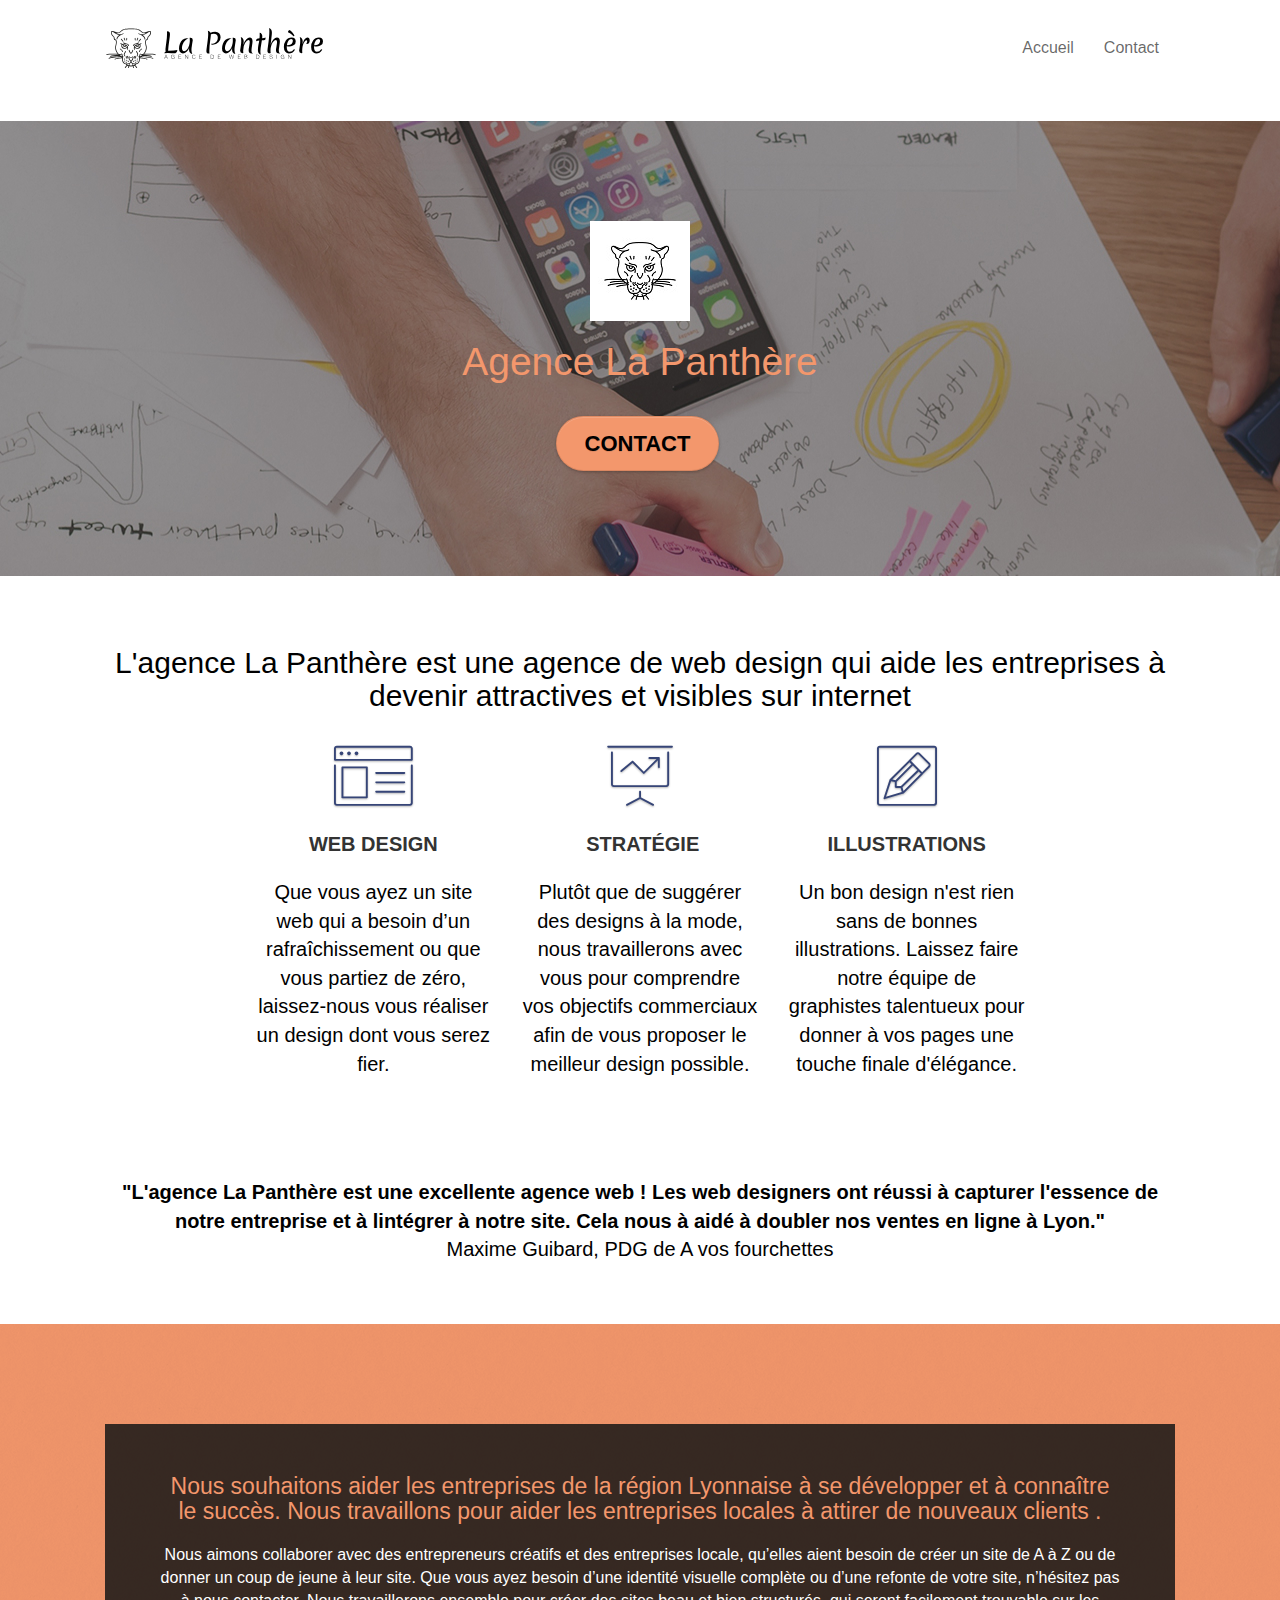
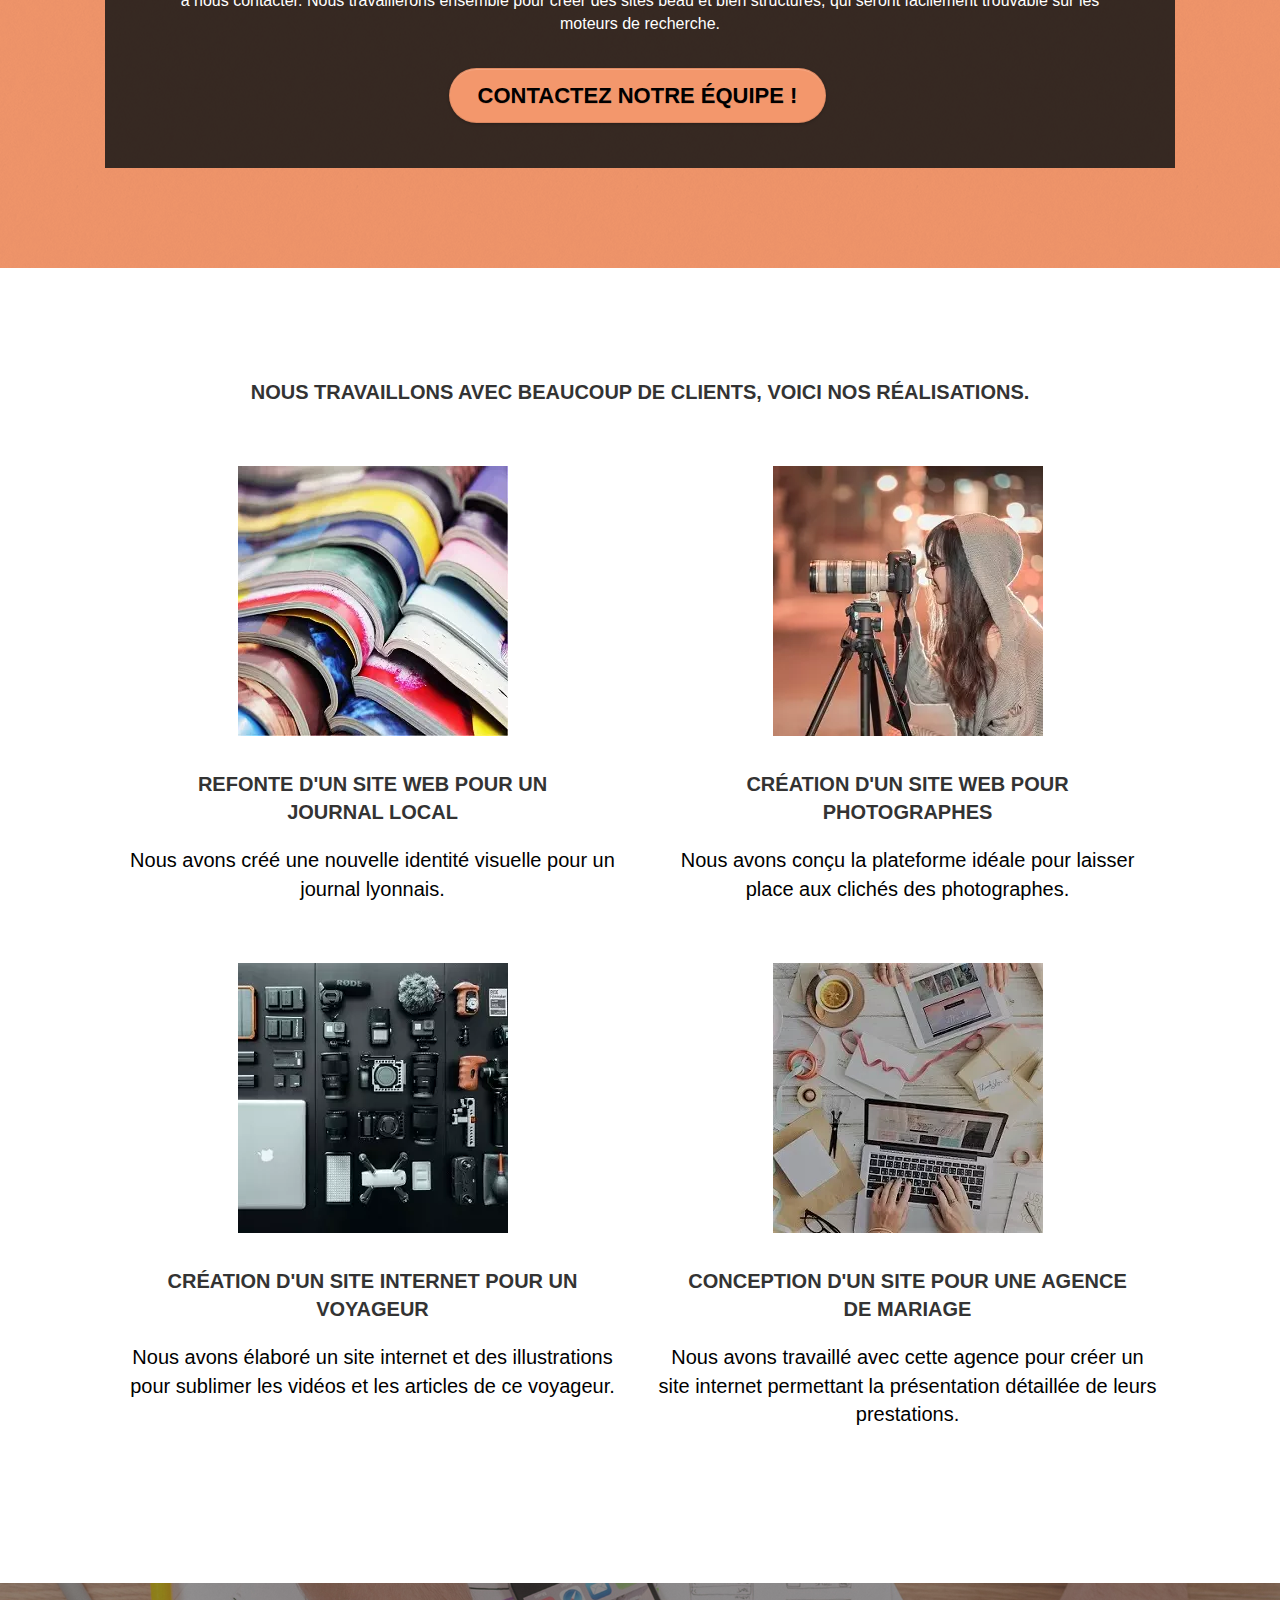
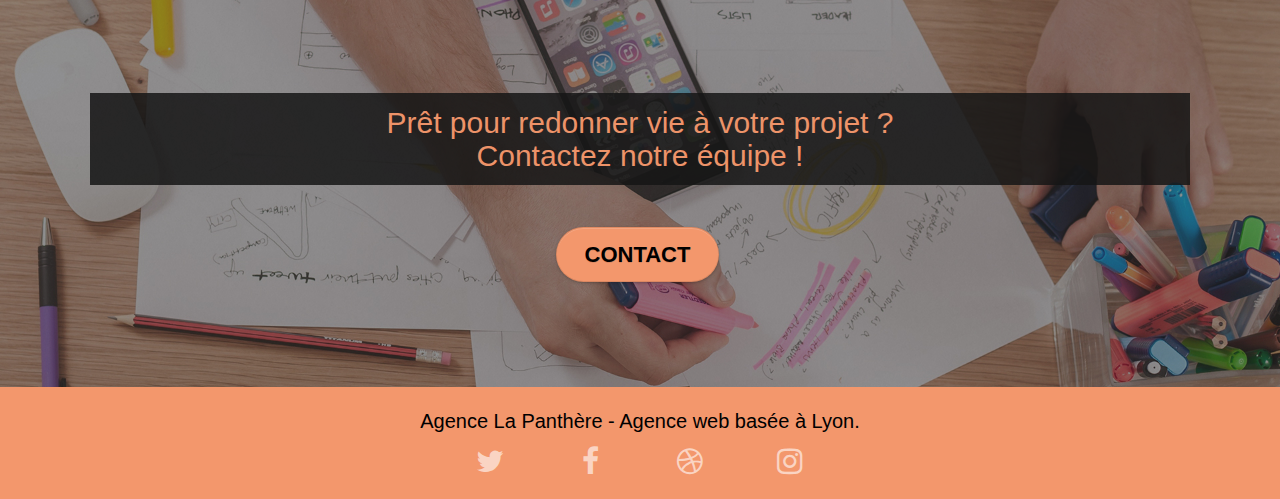
==== index.html @ d5e35188 "finalisation" ====
<!doctype html>
<html lang="fr">
<head>
    <meta charset="utf-8">
    <meta name="keywords" content="agence design Lyon, création identité visuelle">
    <meta name="viewport" content="width=device-width, initial-scale=1.0, viewport-fit=cover">
    <link rel="shortcut icon" type="image/png" href="favicon.jpg">
	<link rel="stylesheet" type="text/css" href="./css/bootstrap.css">
	<link rel="stylesheet" type="text/css" href="style.css">
	<link rel="stylesheet" type="text/css" href="./css/font-awesome.css">
	<link rel="stylesheet" type="text/css" href="./css/et-line.css">
	

	<script src="./js/jquery-2.1.0.js"></script>
	<script src="./js/bootstrap.js"></script>
	<script src="./js/blocs.js"></script>
	<script src="./js/jquery.touchSwipe.js"></script>
	<script src="./js/gmaps.js"></script>
	
    <title>La panthère - Agence Web à Lyon</title>
	<meta name="description" content="Vous avez besoin d'une nouvelle identité visuelle pour votre site web ou votre entreprise, 
	laissez l'agence web design la panthère s'occuper de tout !">
	<meta name="robots" content="index, follow">

    
<!-- Analytics -->
<meta name="google-site-verification:" google43a273ecb09d94db.html>
<!-- Analytics END -->
    
</head>
<body>
<!-- Principal conteneur -->
	<div class="page-container">
	<!-- bloc-0 -->
		<div class="bloc bgc-white l-bloc " id="bloc-0">
			<div class="container bloc-sm">
				<nav class="navbar row">
					<div class="navbar-header">
						<a class="navbar-brand" href="index.html"><img src="img/agence-la-panthere-monoch
							rome.svg" alt="Logo de l'agence représantant une panthère" height="40" /></a>
						<button id="nav-toggle" type="button" class="ui-navbar-toggle navbar-toggle" data-toggle="collapse" data-target=".navbar-1">
							<span class="sr-only">Toggle navigation</span><span class="icon-bar"></span><span class="icon-bar"></span><span class="icon-bar"></span>
						</button>
					</div>
					<div class="collapse navbar-collapse navbar-1 special-dropdown-nav">
						<ul class="site-navigation nav navbar-nav">
							<li>
								<a href="index.html">Accueil</a>
							</li>
							<li>
								<a href="Contact.html">Contact</a>
							</li>
						</ul>
					</div>
				</nav>
			</div>
		</div>
		<!-- bloc-0 END -->
		<!-- bloc-1-presentation -->
		<div class="bloc bgc-dark-slate-blue bg-banniere d-bloc bg-t-edge bloc-bg-texture texture-paper b-parallax" id="bloc-1-hero">
			<div class="container bloc-lg">
				<div class="row tight-width-whitespace">
					<div class="col-sm-12">
						<img src="img/logo.jpg" class="center-block image-resize-mode" width="100" alt="Logo de l'agence" />
						<h1 class="text-center hero-bloc-text tc-white ">
							Agence La Panthère
						</h1>
						<div class="text-center">
							<a href="Contact.html" class="btn btn-lg btn-clean btn-rd cta-hero btn-atomic-tangerine" id="cta-hero">Contact</a>
						</div>
					</div>
				</div>
			</div>
		</div>
		<!-- bloc-1-presentation END -->
		<!-- bloc-2-services -->
		<div class="bloc bgc-white l-bloc" id="bloc-2-services">
			<div class="container bloc-md">
				<div class="row">
					<div class="col-sm-12 text-center">
						<h2>L'agence La Panthère est une agence de web design qui aide les entreprises à devenir attractives et visibles sur internet</h2>
					</div>
				</div>
				<div class="row voffset-lg med-width-whitespace">
					<div class="col-sm-4">
						<div class="text-center">
							<span class="et-icon-browser sm-shadow icon-dark-slate-blue icons icon-lg"></span>
						</div>
						<h3 class="mg-md text-center">
							Web design
						</h3>
						<p class="text-center ">
							Que vous ayez un site web qui a besoin d&rsquo;un rafraîchissement ou que vous partiez de zéro, laissez-nous vous réaliser un design dont vous serez fier.
						</p>
					</div>
					<div class="col-sm-4">
						<div class="text-center">
							<span class="et-icon-presentation sm-shadow icon-dark-slate-blue icons icon-lg"></span>
						</div>
						<h3 class="mg-md text-center">
							&nbsp;Stratégie
						</h3>
						<p class="text-center ">
							Plutôt que de suggérer des designs à la mode, nous travaillerons avec vous pour comprendre vos objectifs commerciaux afin de vous proposer le meilleur design possible.<br>
						</p>
					</div>
					<div class="col-sm-4">
						<div class="text-center">
							<span class="et-icon-edit sm-shadow icon-dark-slate-blue icons icon-lg"></span>
						</div>
						<h3 class="mg-md text-center">
							Illustrations
						</h3>
						<p class="text-center ">
							Un bon design n'est rien sans de bonnes illustrations. Laissez faire notre équipe de graphistes talentueux pour donner à vos pages une touche finale d'élégance.
						</p>
					</div>
				</div>
				<div class="row voffset-lg voffset">
					<div class="citation">
						<p><strong>"L'agence La Panthère est une excellente agence web ! 
							Les web designers ont réussi à capturer l'essence de notre entreprise et à lintégrer à notre site. Cela nous à aidé à doubler nos ventes en ligne à Lyon." </strong><br/>Maxime Guibard, PDG de A vos fourchettes</p>
					</div>
				</div>
			</div>
		</div>
		<!-- bloc-2-services END -->
		<!-- bloc-3-what-i-do -->
		<div class="bloc tc-white bgc-atomic-tangerine bg-presentation d-bloc bloc-bg-texture texture-paper b-parallax" id="bloc-3-what-i-do">
			<div class="container bloc-lg">
				<div class="row tight-width-whitespace black-background">
					<div class="col-sm-12">
						<h2 class="mg-md text-center tc-white1">
							Nous souhaitons aider les entreprises de la région Lyonnaise à se développer et à connaître le succès. Nous travaillons pour aider les entreprises locales à attirer de nouveaux clients .<br>
						</h2>
						 <div class="text-center-white">
							<p>Nous aimons collaborer avec des entrepreneurs créatifs et des entreprises locale, qu’elles aient besoin de créer un site de A à Z ou de donner un coup de jeune à leur site. 
								Que vous ayez besoin d’une identité visuelle complète ou d’une refonte de votre site, n’hésitez pas à nous contacter. 
								Nous travaillerons ensemble pour créer des sites beau et bien structurés, qui seront facilement trouvable sur les moteurs de recherche.</p>
								<div class="col-sm-12 text-center">
									<a href="Contact.html" class="btn btn-atomic-tangerine btn-clean btn-rd btn-lg cta-hero">Contactez notre équipe !</a>
								</div>
						 </div>
					</div>
				</div>
			</div>
		</div>
		<!-- bloc-3-what-i-do END -->
		<!-- bloc-4-portfolio -->
			<div class="container bloc-lg">
				<div class="row">
					<h3>Nous travaillons avec beaucoup de clients, voici nos réalisations.</h3>
				</div>
				<div class="row tight-width-whitespace portfolio-row">
					<div class="col-sm-6">
						<a href="#" data-lightbox="img/1.jpg" data-gallery-id="gallery-1" data-caption="Refonte d'un site web pour un journal local" data-frame="snapshot-lb"><img src="img/Redimensionné/1r.webp" alt="image représenant des livres ouverts" class="img-responsive portfolio-thumb" /></a>
						<h3 class="mg-md text-center">
							Refonte d'un site web pour un journal local
						</h3>
						<p class="text-center">
							Nous avons créé une nouvelle identité visuelle pour un journal lyonnais.
						</p>
					</div>
					<div class="col-sm-6">
						<a href="#" data-lightbox="img/2.jpg" data-gallery-id="gallery-1" data-caption="Création d'un site web pour photographes" data-frame="snapshot-lb"><img src="img/Redimensionné/2r.webp" class="img-responsive portfolio-thumb" alt="image représentant une photographe dans l'exercice de ses fonctions" /></a>
						<h3 class="mg-md text-center">
							Création d'un site web pour photographes
						</h3>
						<p class="text-center">
							Nous avons conçu la plateforme idéale pour laisser place aux clichés des photographes.
						</p>
					</div>
				</div>
				<div class="row tight-width-whitespace portfolio-row">
					<div class="col-sm-6">
						<a href="#" data-lightbox="img/3.bmp" data-gallery-id="gallery-1" data-caption="Création d'un site internet pour un voyageur" data-frame="snapshot-lb"><img src="img/Redimensionné/3r.webp" class="img-responsive portfolio-thumb" alt="image représentant des appareils multimédia"/></a>
						<h3 class="mg-md text-center">
							Création d'un site internet pour un voyageur
						</h3>
						<p class="text-center">
							Nous avons élaboré un site internet et des illustrations pour sublimer les vidéos et les articles de ce voyageur.
						</p>
					</div>
					<div class="col-sm-6">
						<a href="#" data-lightbox="img/4.bmp" data-gallery-id="gallery-1" data-caption="Conception d'un site pour une agence de mariage" data-frame="snapshot-lb"><img src="img/Redimensionné/4r.webp" class="img-responsive portfolio-thumb" alt="image représentant une personne en train de travailler sur son ordinateur" /></a>
						<h3 class="mg-md text-center">
							Conception d'un site pour une agence de mariage
						</h3>
						<p class="text-center">
							Nous avons travaillé avec cette agence pour créer un site internet permettant la présentation détaillée de leurs prestations.
						</p>
					</div>
				</div>
			</div>
		<!-- bloc-4-portfolio END -->
		<!-- bloc-5-cta -->
		<div class="bloc bgc-dark-slate-blue bg-banniere d-bloc bloc-bg-texture texture-paper" id="bloc-5-cta">
			<div class="container bloc-lg">
				<div class="row">
					<h2 class="mg-md text-center tc-white3">
						Prêt pour redonner vie à votre projet ?<br>Contactez notre équipe !
					</h2>
					<div class="col-sm-12 text-center">
						<a href="Contact.html" class="btn btn-atomic-tangerine btn-clean btn-rd btn-lg cta-hero">Contact</a>
					</div>
				</div>
			</div>
		</div>
		<!-- bloc-5-cta END -->
		<!-- Footer - bloc-8 -->
		<div class="bloc bgc-atomic-tangerine d-bloc" id="bloc-8">
			<div class="container bloc-sm">
				<div class="row">
					<div class="col-sm-12">
						<p class="text-center">
							Agence La Panthère - Agence web basée à Lyon.<br>
						</p>
						<div class="row row-no-gutters social">
							<div class="col-sm-3">
								<div class="text-center">
									<a class="social" href="https://twitter.com/"><span class="fa fa-twitter icon-md"></span><span class="sr-only">Twitter</span></a>
								</div>
							</div>
							<div class="col-sm-3">
								<div class="text-center">
									<a class="social" href="https://www.facebook.com/"><span class="fa fa-facebook icon-md"></span><span class="sr-only">Facebook</span></a>
								</div>
							</div>
							<div class="col-sm-3">
								<div class="text-center">
									<a class="social" href="index.html"><span class="fa fa-dribbble icon-md"><span class="sr-only">Web</span></span></a>
								</div>
							</div>
							<div class="col-sm-3">
								<div class="text-center">
									<a class="social" href="https://www.instagram.com/"><span class="fa fa-instagram icon-md"><span class="sr-only">Instagram</span></span></a>
								</div>
							</div>
						</div>
					</div>
				</div>
			</div>
		</div>
	<!-- Footer - bloc-8 END -->
	</div>
<!-- Principal conteneur END -->
</body>
</html>
---- style.css ----
@mixin flexbox-center {
    display: flex;
    justify-content: center;
    align-items: center;
}

body {
    margin: 0;
    padding: 0;
    background: #FFF;
    overflow-x: hidden;
    -webkit-font-smoothing: antialiased;
    -moz-osx-font-smoothing: grayscale;
}

li {
    list-style: none;
}
a {
    color: white;
}
a,
button {
    transition: all .3s ease-in-out;
    outline: none!important;
}

a:hover {
    text-decoration: none;
    cursor: pointer;
}

#page-loading-blocs-notifaction {
    position: fixed;
    top: 0;
    bottom: 0;
    width: 100%;
    z-index: 100000;
    background: #FFFFFF url("img/pageload-spinner.gif") no-repeat center center;
}

.bloc {
    clear: both;
    background: 50% 50% no-repeat;
    padding: 0 50px;
    -webkit-background-size: cover;
    -moz-background-size: cover;
    -o-background-size: cover;
    background-size: cover;
    position: relative;
   
}

.bloc .container {
   
}

.bloc-lg {
    padding: 100px 50px;
}

.bloc-md {
    padding: 50px;
}

.bloc-sm {
    padding: 20px 50px;
}

.bg-center,
.bg-l-edge,
.bg-r-edge,
.bg-t-edge,
.bg-b-edge,
.bg-tl-edge,
.bg-bl-edge,
.bg-tr-edge,
.bg-br-edge,
.bg-repeat {
    -webkit-background-size: auto!important;
    -moz-background-size: auto!important;
    -o-background-size: auto!important;
    background-size: auto!important;
}

.bg-repeat {
    background: repeat;
}

.bg-t-edge {
    background: top no-repeat;
}

.bloc-bg-texture::before {
    content: "";
    background-size: 2px 2px;
    position: absolute;
    top: 0;
    bottom: 0;
    left: 0;
    right: 0;
}

.texture-paper::before {
    background: url("img/texture-paper.png");
    background-size: 280px 280px;
    opacity: 0.1;
}

.b-parallax {
    background-attachment: fixed;
}

.d-bloc {
    color: #F3976C;
}

.d-bloc button:hover {
    color: rgba(255, 255, 255, .9);
}

.d-bloc .icon-round,
.d-bloc .icon-square,
.d-bloc .icon-rounded,
.d-bloc .icon-semi-rounded-a,
.d-bloc .icon-semi-rounded-b {
    border-color: rgba(255, 255, 255, .9);
}

.d-bloc .divider-h span {
    border-color: rgba(255, 255, 255, .2);
}

.d-bloc .a-btn,
.d-bloc .navbar a,
.d-bloc .navbar-brand,
.d-bloc a .icon-sm,
.d-bloc a .icon-md,
.d-bloc a .icon-lg,
.d-bloc a .icon-xl,
.d-bloc h1 a,
.d-bloc h2 a,
.d-bloc h3 a,
.d-bloc h4 a,
.d-bloc h5 a,
.d-bloc h6 a,
.d-bloc p a {
    color: rgba(255, 255, 255, .6);
}

.d-bloc .a-btn:hover,
.d-bloc .navbar a:hover,
.d-bloc .navbar-brand:hover,
.d-bloc a:hover .icon-sm,
.d-bloc a:hover .icon-md,
.d-bloc a:hover .icon-lg,
.d-bloc a:hover .icon-xl,
.d-bloc h1 a:hover,
.d-bloc h2 a:hover,
.d-bloc h3 a:hover,
.d-bloc h4 a:hover,
.d-bloc h5 a:hover,
.d-bloc h6 a:hover,
.d-bloc p a:hover {
    color: rgba(255, 255, 255, 1);
}

.d-bloc .navbar-toggle .icon-bar {
    background: rgba(255, 255, 255, 1);
}

.d-bloc .btn-wire,
.d-bloc .btn-wire:hover {
    color: rgba(255, 255, 255, 1);
    border-color: rgba(255, 255, 255, 1);
}

.d-bloc .panel {
    color: rgba(0, 0, 0, .5);
}

.d-bloc .panel button:hover {
    color: rgba(0, 0, 0, .7);
}

.d-bloc .panel icon {
    border-color: rgba(0, 0, 0, .7);
}

.d-bloc .panel .divider-h span {
    border-color: rgba(0, 0, 0, .1);
}

.d-bloc .panel .a-btn {
    color: rgba(0, 0, 0, .6);
}

.d-bloc .panel .a-btn:hover {
    color: rgba(0, 0, 0, 1);
}

.d-bloc .panel .btn-wire,
.d-bloc .panel .btn-wire:hover {
    color: rgba(0, 0, 0, .7);
    border-color: rgba(0, 0, 0, .3);
}

.d-bloc .panel,
.l-bloc {
    color: black
}

.d-bloc .panel button:hover,
.l-bloc button:hover {
    color: rgba(0, 0, 0, .7);
}

.l-bloc .icon-round,
.l-bloc .icon-square,
.l-bloc .icon-rounded,
.l-bloc .icon-semi-rounded-a,
.l-bloc .icon-semi-rounded-b {
    border-color: rgba(0, 0, 0, .7);
}

.d-bloc .panel .divider-h span,
.l-bloc .divider-h span {
    border-color: rgba(0, 0, 0, .1);
}

.d-bloc .panel .a-btn,
.l-bloc .a-btn,
.l-bloc .navbar a,
.l-bloc .navbar-brand,
.l-bloc a .icon-sm,
.l-bloc a .icon-md,
.l-bloc a .icon-lg,
.l-bloc a .icon-xl,
.l-bloc h1 a,
.l-bloc h2 a,
.l-bloc h3 a,
.l-bloc h4 a,
.l-bloc h5 a,
.l-bloc h6 a,
.l-bloc p a {
    color: rgba(0, 0, 0, .6);
}

.d-bloc .panel .a-btn:hover,
.l-bloc .a-btn:hover,
.l-bloc .navbar a:hover,
.l-bloc .navbar-brand:hover,
.l-bloc a:hover .icon-sm,
.l-bloc a:hover .icon-md,
.l-bloc a:hover .icon-lg,
.l-bloc a:hover .icon-xl,
.l-bloc h1 a:hover,
.l-bloc h2 a:hover,
.l-bloc h3 a:hover,
.l-bloc h4 a:hover,
.l-bloc h5 a:hover,
.l-bloc h6 a:hover,
.l-bloc p a:hover {
    color: rgba(0, 0, 0, 1);
}

.l-bloc .navbar-toggle .icon-bar {
    color: rgba(0, 0, 0, .6);
}

.d-bloc .panel .btn-wire,
.d-bloc .panel .btn-wire:hover,
.l-bloc .btn-wire,
.l-bloc .btn-wire:hover {
    color: rgba(0, 0, 0, .7);
    border-color: rgba(0, 0, 0, .3);
}

.voffset {
    margin-top: 30px;
}

.voffset-lg {
    margin-top: 80px;
}

.row-no-gutters {
    margin-right: 0;
    margin-left: 0;
}

.row.row-no-gutters > [class^="col-"],
.row.row-no-gutters > [class*=" col-"] {
    padding-right: 0;
    padding-left: 0;
}

#bloc-1-hero h1 {
    font-size: 39px;  
}

.navbar {
    margin-bottom: 0;
    z-index: 1;
}

.navbar-brand {
    height: auto;
    padding: 3px 15px;
    font-size: 25px;
    font-weight: normal;
    font-weight: 600;
    line-height: 44px;
}

.navbar-brand img {
    max-height: 200px;
    margin: 0 5px 0 0;
    display: inline;
}

.navbar-brand img[src$=svg] {
    min-width: 100px;
}

.nav-center .navbar-brand img {
    margin: 0;
}

.navbar .nav {
    
    margin-TOP: 25px;
    float: right;
    z-index: 1;
}

.nav > li {
    float: left;
    margin-top: 4px;
    font-size: 16px;
}

.navbar-nav .open .dropdown-menu > li > a {
    text-align: inherit;
}

.nav > li a:hover,
.nav > li a:focus {
    background: transparent;
}

.navbar-toggle {
    margin: 10px 10px 0 0;
    border: 0px;
}

.navbar-toggle:hover {
    background: transparent!important;
}

.navbar-toggle .icon-bar {
    background-color: rgba(0, 0, 0, .5);
    width: 26px;
}

.nav-invert .navbar .nav {
    float: left;
}

.nav-invert .navbar-header,
.nav-invert .navbar-brand {
    float: right;
    position: relative;
    z-index: 2;
}

.citation p {
    text-align: center;
    font-size: 20px;
    margin: 10px 30px 10px 30px;

}

.text-center-white p {
    color: white;
    font-size: 16px;
    text-align: center;
}

.button-contact {
    background-color: #c27956;
}

.form {
    width: auto;
}
.form-group {
    display: flex;
    flex-direction: column;
    width: 95%;
    margin-left: 10%;
}

label {
    margin: 10px 0px 10px 0px;
}
#form_1 {
    width: auto;
}
.form-info {
    display: flex;
    flex-direction: column;
    margin-left: 13%;
}

.row1 {
    display: flex;
    justify-content: space-around;
}

.row2 {
    display: flex; 
    justify-content: center;
}

.col-sm-122 {
    background-color: rgb(22 22 22 / 85%);
    padding: 40px 40px 40px 40px;
}

.text-center {
    font-size: 20px;
    color: black;
}


@media (min-width: 768px) {
    .site-navigation {
        top: 50%;
        right: 20px;
        transform: translate(0, -50%);
        -webkit-transform: translateY(-50%);
    }
    .nav > li .dropdown-menu a,
    .nav > li .dropdown-menu a:hover {
        color: #484848;
    }
    .nav-invert .site-navigation {
        left: 0;
        right: 0;
    }
    .nav-center {
        text-align: center;
    }
    .nav-center .navbar-header {
        width: 100%;
    }
    .nav-center .navbar-header,
    .nav-center .navbar-brand,
    .nav-center .nav > li {
        float: none;
        display: inline-block;
    }
    .nav-center .site-navigation {
        position: relative;
        width: 100%;
        right: 0;
        margin-right: 0px;
        margin-top: 20px;
    }
    .nav-center.mini-nav .navbar-toggle {
        float: none;
        margin: 10px auto 0;
    }
    
    
}

.portfolio-thumb {
    display: inline-block;
}

.nav > li > .dropdown a {
    background: none!important;
    display: block;
    padding: 14px 15px;
}

nav .caret {
    margin: 0 5px;
}

.dropdown-menu .dropdown-menu {
    top: -8px;
    left: 100%;
}

.dropdown-menu .dropmenu-flow-right {
    top: 100%;
    left: 0;
    margin-left: -1px;
    border-top-left-radius: 0;
    border-top-right-radius: 0;
}

.dropdown-menu .dropdown span {
    border: 4px solid black;
    border-top-color: transparent;
    border-right-color: transparent;
    border-bottom-color: transparent;
    margin: 6px -5px 0 0!important;
    float: right;
}

.mg-md {
    margin-top: 10px;
    margin-bottom: 20px;
}

.mg-lg {
    margin-top: 10px;
    margin-bottom: 40px;
}

.btn {
    margin: 0 5px 5px 0;
}

.btn.pull-right {
    margin: 0 0 5px 5px;
}

.btn-d,
.btn-d:hover,
.btn-d:focus {
    color: #FFF;
    background: rgba(0, 0, 0, .3);
}

button {
    outline: none!important;
}

.btn-rd {
    border-radius: 40px;
}

.btn-clean {
    border: 1px solid rgba(0, 0, 0, .08);
    border-bottom-color: rgba(0, 0, 0, .1);
    text-shadow: 0 1px 0 rgba(0, 0, 1, .1);
    box-shadow: 0 1px 3px rgba(0, 0, 1, .25), inset 0 1px 0 0 rgba(255, 255, 255, .15);
}

.icon-md {
    font-size: 30px!important;
}

.icon-lg {
    font-size: 60px!important;
}

.sm-shadow {
    text-shadow: 0 1px 2px rgba(0, 0, 0, .3);
}

.panel-sq,
.panel-sq .panel-heading,
.panel-sq .panel-footer {
    border-radius: 0;
}

.panel-rd {
    border-radius: 30px;
}

.panel-rd .panel-heading {
    border-radius: 29px 29px 0 0;
}

.panel-rd .panel-footer {
    border-radius: 0 0 29px 29px;
}

.form-control {
    border-color: rgba(0, 0, 0, .1);
    box-shadow: none;
}

.scrollToTop {
    width: 40px;
    height: 40px;
    position: fixed;
    bottom: 20px;
    right: 20px;
    opacity: 0;
    z-index: 500;
    transition: all .3s ease-in-out;
}

.scrollToTop span {
    margin-top: 6px;
}

.showScrollTop {
    font-size: 14px;
    opacity: 1;
}

a[data-lightbox] {
    position: relative;
    display: block;
    text-align: center;
}

a[data-lightbox]:hover::before {
    content: "+";
    font-family: "HelveticaNeue-Light", "Helvetica Neue Light", "Helvetica Neue", Helvetica, Arial;
    font-size: 32px;
    width: 50px;
    height: 50px;
    margin-left: 110px;
    border-radius: 50%;
    background: rgba(0, 0, 0, .6);
    color: #FFF;
    font-weight: 100;
    z-index: 1;
    position: absolute;
    top: 50%;
    transform: translateY(-50%);
    -webkit-transform: translateY(-50%);
}

a[data-lightbox]:hover img {
    opacity: 0.6;
    -webkit-animation-fill-mode: none;
    animation-fill-mode: none;
}

#lightbox-modal {
    display: flex;
    align-items: center;
}

#lightbox-modal .modal-dialog {
    width: 90%;
    max-width: 900px;
    margin: 0 auto 0;
}

#lightbox-modal .modal-dialog img {
    max-height: 90vh;
    margin: 0 auto;
}

.lightbox-caption {
    padding: 20px;
    color: #FFF;
    background: rgba(0, 0, 0, .5);
    position: absolute;
    left: 15px;
    right: 15px;
    bottom: 5px;
}

.close-lightbox {
    color: #FFF;
    font-size: 30px;
    position: absolute;
    top: 20px;
    right: 20px;
    z-index: 20;
    background: rgba(0, 0, 0, .5);
    border: none;
    line-height: 30px;
    padding: 0 9px 5px;
    opacity: 0.3;
}

.close-lightbox:hover,
.next-lightbox:hover,
.prev-lightbox:hover {
    opacity: 1.0;
    color: #FFF;
}

.next-lightbox,
.prev-lightbox {
    font-size: 20px;
    color: rgba(255, 255, 255, .9);
    background: rgba(0, 0, 0, .5);
    transition: all .2s ease-in-out;
    position: absolute;
    top: 45%;
    z-index: 1;
    opacity: 0.4;
}

.next-lightbox {
    padding: 6px 8px 1px 13px;
    right: 25px;
}

.prev-lightbox {
    padding: 6px 13px 1px 10px;
    left: 25px;
}

.snapshot-lb .modal-body {
    padding-bottom: 45px;
}

.snapshot-lb .lightbox-caption {
    padding: 0;
    color: rgba(0, 0, 0, .5);
    background: none;
}

h1,
h2,
h3,
h4,
h5,
h6,
p,
label,
.btn,
a {
    font-family: "helvetica";
    font-weight: 400;
    
}

.hero-bloc-text {
    font-size: 50px;
}

.hero-bloc-text-sub {
    font-size: 36px;
}

.statement-bloc-text {
    line-height: 26px;
    font-style: italic;
    font-size: 20px;
    text-align: center;
    font-weight: lighter;
    max-width: 520px;
    margin: auto auto auto auto;
}

p {
    font-size: 16px;
}

.tight-width-whitespace {
    font-size: 25px;
    margin: auto auto auto auto;
}

.h1 {
    font-size: 20px;
    font-family: "Open Sans";
}

.cta-hero {
    margin-top: 22px;
    text-transform: uppercase;
    padding: 12px 28px 12px 28px;
    font-size: 22px;
    font-weight: 700;
    color:black;
}

.social {
    max-width: 400px;
    margin: auto auto auto auto;
}

h3 {
    font-size: 26px;
    line-height: 1.4em;
    text-align: center;
    margin: 10px 30px 10px 30px;
    font-size: 20px;
    text-transform: uppercase;
    font-weight: 700;
    color: #333333!important;

}

.med-width-whitespace {
    max-width: 800px;
    margin: auto auto auto auto;
    box-shadow: 0px 0px 0px #000000;
}



h4 {
    color: #333333!important;
}

.icons {
    margin-bottom: 14px;
    margin-top: 24px;
}

.white {
    color: #FFFFFF!important;
}

.portfolio-thumb {
    margin-bottom: 24px;
}

.portfolio-row {
    margin-bottom: 44px;
    margin-top: 50px;
}

.avatar {
    box-shadow: 0px 4px 9px rgba(0, 0, 0, 0.3);
}

.black-background {
    background-color: rgb(22 22 22 / 85%);
    padding: 40px 40px 40px 40px;
}

.bold-link {
    font-weight: 900;
    text-decoration: underline!important;
}

.bgc-white {
    background-color: #FFFFFF;
}

.bgc-dark-slate-blue {
    background-color: #364577;
}

.bgc-atomic-tangerine {
    background-color: #F3976C;
}

.tc-white {
    text-align: center;
    color: #F3976C;
    font-size: 30px;
    
}

.tc-white1 {
    text-align: center;
    color: #F3976C;
    font-size: 23px;
}

.tc-white3 {
    background-color: rgb(22 22 22 / 85%);
    padding: 13PX 0PX 13PX 0PX;
    font-size: 30px;
    color: #F3976C;
}

.btn-atomic-tangerine {
    background: #F3976C;
    
}

.btn-atomic-tangerine1 {
    background: #F3976C;
    border: transparent;
    width:60%;
    margin-left: 26%;
}

.btn-atomic-tangerine:hover {
    background: #c27956!important;
    color: #FFFFFF!important;
}

.ltc-white {
    color: #FFFFFF!important;
}

.ltc-white:hover {
    color: #cccccc!important;
}

.ltc-atomic-tangerine {
    color: #F3976C!important;
}

.ltc-atomic-tangerine:hover {
    color: #c27956!important;
}

.icon-dark-slate-blue {
    color: #364577!important;
    border-color: #364577!important;
}

.bg-dots-bg {
    background-image: url("img/agence-la-panthere.jpg");
}

.bg-lines-h2-bg {
    background-image: url("img/lines-h2-bg.png");
}

.bg-banniere {
    background-image: url("img/agence-la-panthere.jpg");
}

.bg-presentation {
    background-image: url("img/image-de-presentation.bmp");
}

.nav-bar {
    display: flex;
    justify-content: end;
}

.nav-bar-ul {
    list-style: none;
    display: flex;
}

.nav-bar-ul li {
    margin-left: 20%;
    
    
}

a {
    text-decoration: none
}

@media (max-width: 1024px) {
    .bloc {
        padding-left: 20px;
        padding-right: 20px;
    }
    .bloc.full-width-bloc,
    .bloc-tile-2.full-width-bloc .container,
    .bloc-tile-3.full-width-bloc .container,
    .bloc-tile-4.full-width-bloc .container {
        padding-left: 0;
        padding-right: 0;
    }
}

/*Tablette*/

@media (max-width: 992px) and (min-width: 768px) {
    .navbar .nav {
        max-width: 80%
    }
    .nav-center.navbar .nav {
        max-width: 100%
    }
    
    .row1 {
        display: flex;
        flex-direction: column;
    }

    .form-group {
        width: 71%;
        margin-left: 15%;
    }

    .btn-atomic-tangerine1 {
        width: 50%;
        margin-left: 26%;
        margin-top: 25px;
    }

    .form-info {
        margin-left: 3%;
        margin-top: 29px;
        align-items: center;
    }

    .bloc-lg {
        padding: 100px 0px;
    }

    .col-sm-6 {
        width: 100%;
    }
}

@media only screen and (min-device-width: 768px) and (max-device-width: 1024px) and (orientation: landscape) {
    .b-parallax {
        background-attachment: scroll;
    }
    
}

@media only screen and (min-device-width: 1024px) and (max-device-width: 1366px) and (-webkit-min-device-pixel-ratio: 1.5) {
    .b-parallax {
        background-attachment: scroll;
    }
}

/*Tel*/

@media (max-width: 767px) {
    .page-container {
        overflow-x: hidden;
        position: relative;
    }
    h1,
    h2,
    h3,
    h4,
    h5,
    h6,
    p,
    #disqus_thread {
        padding-left: 10px!important;
        padding-right: 10px!important;
    }
    .b-parallax {
        background-attachment: scroll;
    }
    .navbar .nav {
        padding-top: 0;
        border-top: 1px solid rgba(0, 0, 0, .2);
        float: none!important;
    }
    .navbar.row {
        margin-left: 0;
        margin-right: 0;
    }
    .site-navigation {
        position: inherit;
        transform: none;
        -webkit-transform: none;
        -ms-transform: none;
    }
    .nav > li {
        margin-top: 0;
        border-bottom: 1px solid rgba(0, 0, 0, .1);
        background: rgba(0, 0, 0, .05);
        text-align: left;
        padding-left: 15px;
        width: 100%;
    }
    .nav > li:hover {
        background: rgba(0, 0, 0, .08);
    }
    .dropdown .dropdown a .caret {
        float: none;
        margin: 5px 0 0 10px!important;
        border: 4px solid black;
        border-bottom-color: transparent;
        border-right-color: transparent;
        border-left-color: transparent;
    }
    #hero-bloc .navbar .nav {
        background: rgba(0, 0, 0, .8);
    }
    #hero-bloc .navbar .nav a {
        color: rgba(255, 255, 255, .6);
    }
    .hero {
        padding: 50px 0;
    }
    .hero-nav {
        left: -1px;
        right: -1px;
    }
    .navbar-collapse {
        padding: 0;
        overflow-x: hidden;
        -webkit-box-shadow: none;
        box-shadow: none;
    }
    .navbar-brand img {
        max-height: 40px;
        width: auto;
    }
    .nav-invert .navbar-header {
        float: none;
        width: 100%;
    }
    .nav-invert .navbar-toggle {
        float: left;
        margin-left: 10px;
    }
    .bloc {
        padding-left: 0;
        padding-right: 0;
    }
    .bloc-xxl,
    .bloc-xl,
    .bloc-lg {
        padding: 40px 0;
    }
    .bloc-sm,
    .bloc-md {
        padding-left: 0;
        padding-right: 0;
    }
    .bloc-tile-2 .container,
    .bloc-tile-3 .container,
    .bloc-tile-4 .container,
    .bloc-fill-screen .fill-bloc-top-edge,
    .bloc-fill-screen .fill-bloc-bottom-edge {
        padding-left: 0;
        padding-right: 0;
    }
    .a-block {
        padding: 0 10px;
    }
    .btn-dwn {
        display: none;
    }
    .voffset {
        margin-top: 5px;
    }
    .voffset-md {
        margin-top: 20px;
    }
    .voffset-lg {
        margin-top: 30px;
    }
    form {
        padding: 5px;
    }
    .close-lightbox {
        display: inline-block;
    }
    .blocsapp-device-iphone5 {
        background-size: 216px 425px;
        padding-top: 60px;
        width: 216px;
        height: 425px;
    }
    .blocsapp-device-iphone5 img {
        width: 180px;
        height: 320px;
    }

    .bloc-mob-center-text {
        text-align: center;
    }

    .social {
        max-width: 400px;
        margin: 10px;
        display: flex;
        justify-content: space-around;
    }
    
    .row1 {
        display: flex;
        flex-direction: column;
    }
    .form-group {
        width: 85%;
        margin-left: 9%;
    }

    .btn-atomic-tangerine1 {
        width: 50%;
        margin-left: 26%;
        margin-top: 25px;
    }

    .form-info {
        margin-left: 3%;
        margin-top: 29px;
        align-items: center;
    }

    .bloc-lg {
        padding: 100px 0px;
    }
    
    .cta-hero {
        font-size: 15px;
    }

    .tight-width-whitespace {
        font-size: 22px;
    }
}
---- css/et-line.css ----
@font-face {
    font-family: et-line;
    src: url(../fonts/et-line.eot);
    src: url(../fonts/et-line.eot?#iefix) format('embedded-opentype'), url(../fonts/et-line.woff) format('woff'), url(../fonts/et-line.ttf) format('truetype'), url(../fonts/et-line.svg#et-line) format('svg');
    font-weight: 400;
    font-style: normal
}

.et-icon-adjustments,
.et-icon-alarmclock,
.et-icon-anchor,
.et-icon-aperture,
.et-icon-attachment,
.et-icon-bargraph,
.et-icon-basket,
.et-icon-beaker,
.et-icon-bike,
.et-icon-book-open,
.et-icon-briefcase,
.et-icon-browser,
.et-icon-calendar,
.et-icon-camera,
.et-icon-caution,
.et-icon-chat,
.et-icon-circle-compass,
.et-icon-clipboard,
.et-icon-clock,
.et-icon-cloud,
.et-icon-compass,
.et-icon-desktop,
.et-icon-dial,
.et-icon-document,
.et-icon-documents,
.et-icon-download,
.et-icon-dribbble,
.et-icon-edit,
.et-icon-envelope,
.et-icon-expand,
.et-icon-facebook,
.et-icon-flag,
.et-icon-focus,
.et-icon-gears,
.et-icon-genius,
.et-icon-gift,
.et-icon-global,
.et-icon-globe,
.et-icon-googleplus,
.et-icon-grid,
.et-icon-happy,
.et-icon-hazardous,
.et-icon-heart,
.et-icon-hotairballoon,
.et-icon-hourglass,
.et-icon-key,
.et-icon-laptop,
.et-icon-layers,
.et-icon-lifesaver,
.et-icon-lightbulb,
.et-icon-linegraph,
.et-icon-linkedin,
.et-icon-lock,
.et-icon-magnifying-glass,
.et-icon-map,
.et-icon-map-pin,
.et-icon-megaphone,
.et-icon-mic,
.et-icon-mobile,
.et-icon-newspaper,
.et-icon-notebook,
.et-icon-paintbrush,
.et-icon-paperclip,
.et-icon-pencil,
.et-icon-phone,
.et-icon-picture,
.et-icon-pictures,
.et-icon-piechart,
.et-icon-presentation,
.et-icon-pricetags,
.et-icon-printer,
.et-icon-profile-female,
.et-icon-profile-male,
.et-icon-puzzle,
.et-icon-quote,
.et-icon-recycle,
.et-icon-refresh,
.et-icon-ribbon,
.et-icon-rss,
.et-icon-sad,
.et-icon-scissors,
.et-icon-scope,
.et-icon-search,
.et-icon-shield,
.et-icon-speedometer,
.et-icon-strategy,
.et-icon-streetsign,
.et-icon-tablet,
.et-icon-target,
.et-icon-telescope,
.et-icon-toolbox,
.et-icon-tools,
.et-icon-tools-2,
.et-icon-trophy,
.et-icon-tumblr,
.et-icon-twitter,
.et-icon-upload,
.et-icon-video,
.et-icon-wallet,
.et-icon-wine {
    font-family: et-line;
    speak: none;
    font-style: normal;
    font-weight: 400;
    font-variant: normal;
    text-transform: none;
    line-height: 1;
    -webkit-font-smoothing: antialiased;
    -moz-osx-font-smoothing: grayscale;
    display: inline-block
}

.et-icon-mobile:before {
    content: "\e000"
}

.et-icon-laptop:before {
    content: "\e001"
}

.et-icon-desktop:before {
    content: "\e002"
}

.et-icon-tablet:before {
    content: "\e003"
}

.et-icon-phone:before {
    content: "\e004"
}

.et-icon-document:before {
    content: "\e005"
}

.et-icon-documents:before {
    content: "\e006"
}

.et-icon-search:before {
    content: "\e007"
}

.et-icon-clipboard:before {
    content: "\e008"
}

.et-icon-newspaper:before {
    content: "\e009"
}

.et-icon-notebook:before {
    content: "\e00a"
}

.et-icon-book-open:before {
    content: "\e00b"
}

.et-icon-browser:before {
    content: "\e00c"
}

.et-icon-calendar:before {
    content: "\e00d"
}

.et-icon-presentation:before {
    content: "\e00e"
}

.et-icon-picture:before {
    content: "\e00f"
}

.et-icon-pictures:before {
    content: "\e010"
}

.et-icon-video:before {
    content: "\e011"
}

.et-icon-camera:before {
    content: "\e012"
}

.et-icon-printer:before {
    content: "\e013"
}

.et-icon-toolbox:before {
    content: "\e014"
}

.et-icon-briefcase:before {
    content: "\e015"
}

.et-icon-wallet:before {
    content: "\e016"
}

.et-icon-gift:before {
    content: "\e017"
}

.et-icon-bargraph:before {
    content: "\e018"
}

.et-icon-grid:before {
    content: "\e019"
}

.et-icon-expand:before {
    content: "\e01a"
}

.et-icon-focus:before {
    content: "\e01b"
}

.et-icon-edit:before {
    content: "\e01c"
}

.et-icon-adjustments:before {
    content: "\e01d"
}

.et-icon-ribbon:before {
    content: "\e01e"
}

.et-icon-hourglass:before {
    content: "\e01f"
}

.et-icon-lock:before {
    content: "\e020"
}

.et-icon-megaphone:before {
    content: "\e021"
}

.et-icon-shield:before {
    content: "\e022"
}

.et-icon-trophy:before {
    content: "\e023"
}

.et-icon-flag:before {
    content: "\e024"
}

.et-icon-map:before {
    content: "\e025"
}

.et-icon-puzzle:before {
    content: "\e026"
}

.et-icon-basket:before {
    content: "\e027"
}

.et-icon-envelope:before {
    content: "\e028"
}

.et-icon-streetsign:before {
    content: "\e029"
}

.et-icon-telescope:before {
    content: "\e02a"
}

.et-icon-gears:before {
    content: "\e02b"
}

.et-icon-key:before {
    content: "\e02c"
}

.et-icon-paperclip:before {
    content: "\e02d"
}

.et-icon-attachment:before {
    content: "\e02e"
}

.et-icon-pricetags:before {
    content: "\e02f"
}

.et-icon-lightbulb:before {
    content: "\e030"
}

.et-icon-layers:before {
    content: "\e031"
}

.et-icon-pencil:before {
    content: "\e032"
}

.et-icon-tools:before {
    content: "\e033"
}

.et-icon-tools-2:before {
    content: "\e034"
}

.et-icon-scissors:before {
    content: "\e035"
}

.et-icon-paintbrush:before {
    content: "\e036"
}

.et-icon-magnifying-glass:before {
    content: "\e037"
}

.et-icon-circle-compass:before {
    content: "\e038"
}

.et-icon-linegraph:before {
    content: "\e039"
}

.et-icon-mic:before {
    content: "\e03a"
}

.et-icon-strategy:before {
    content: "\e03b"
}

.et-icon-beaker:before {
    content: "\e03c"
}

.et-icon-caution:before {
    content: "\e03d"
}

.et-icon-recycle:before {
    content: "\e03e"
}

.et-icon-anchor:before {
    content: "\e03f"
}

.et-icon-profile-male:before {
    content: "\e040"
}

.et-icon-profile-female:before {
    content: "\e041"
}

.et-icon-bike:before {
    content: "\e042"
}

.et-icon-wine:before {
    content: "\e043"
}

.et-icon-hotairballoon:before {
    content: "\e044"
}

.et-icon-globe:before {
    content: "\e045"
}

.et-icon-genius:before {
    content: "\e046"
}

.et-icon-map-pin:before {
    content: "\e047"
}

.et-icon-dial:before {
    content: "\e048"
}

.et-icon-chat:before {
    content: "\e049"
}

.et-icon-heart:before {
    content: "\e04a"
}

.et-icon-cloud:before {
    content: "\e04b"
}

.et-icon-upload:before {
    content: "\e04c"
}

.et-icon-download:before {
    content: "\e04d"
}

.et-icon-target:before {
    content: "\e04e"
}

.et-icon-hazardous:before {
    content: "\e04f"
}

.et-icon-piechart:before {
    content: "\e050"
}

.et-icon-speedometer:before {
    content: "\e051"
}

.et-icon-global:before {
    content: "\e052"
}

.et-icon-compass:before {
    content: "\e053"
}

.et-icon-lifesaver:before {
    content: "\e054"
}

.et-icon-clock:before {
    content: "\e055"
}

.et-icon-aperture:before {
    content: "\e056"
}

.et-icon-quote:before {
    content: "\e057"
}

.et-icon-scope:before {
    content: "\e058"
}

.et-icon-alarmclock:before {
    content: "\e059"
}

.et-icon-refresh:before {
    content: "\e05a"
}

.et-icon-happy:before {
    content: "\e05b"
}

.et-icon-sad:before {
    content: "\e05c"
}

.et-icon-facebook:before {
    content: "\e05d"
}

.et-icon-twitter:before {
    content: "\e05e"
}

.et-icon-googleplus:before {
    content: "\e05f"
}

.et-icon-rss:before {
    content: "\e060"
}

.et-icon-tumblr:before {
    content: "\e061"
}

.et-icon-linkedin:before {
    content: "\e062"
}

.et-icon-dribbble:before {
    content: "\e063"
}
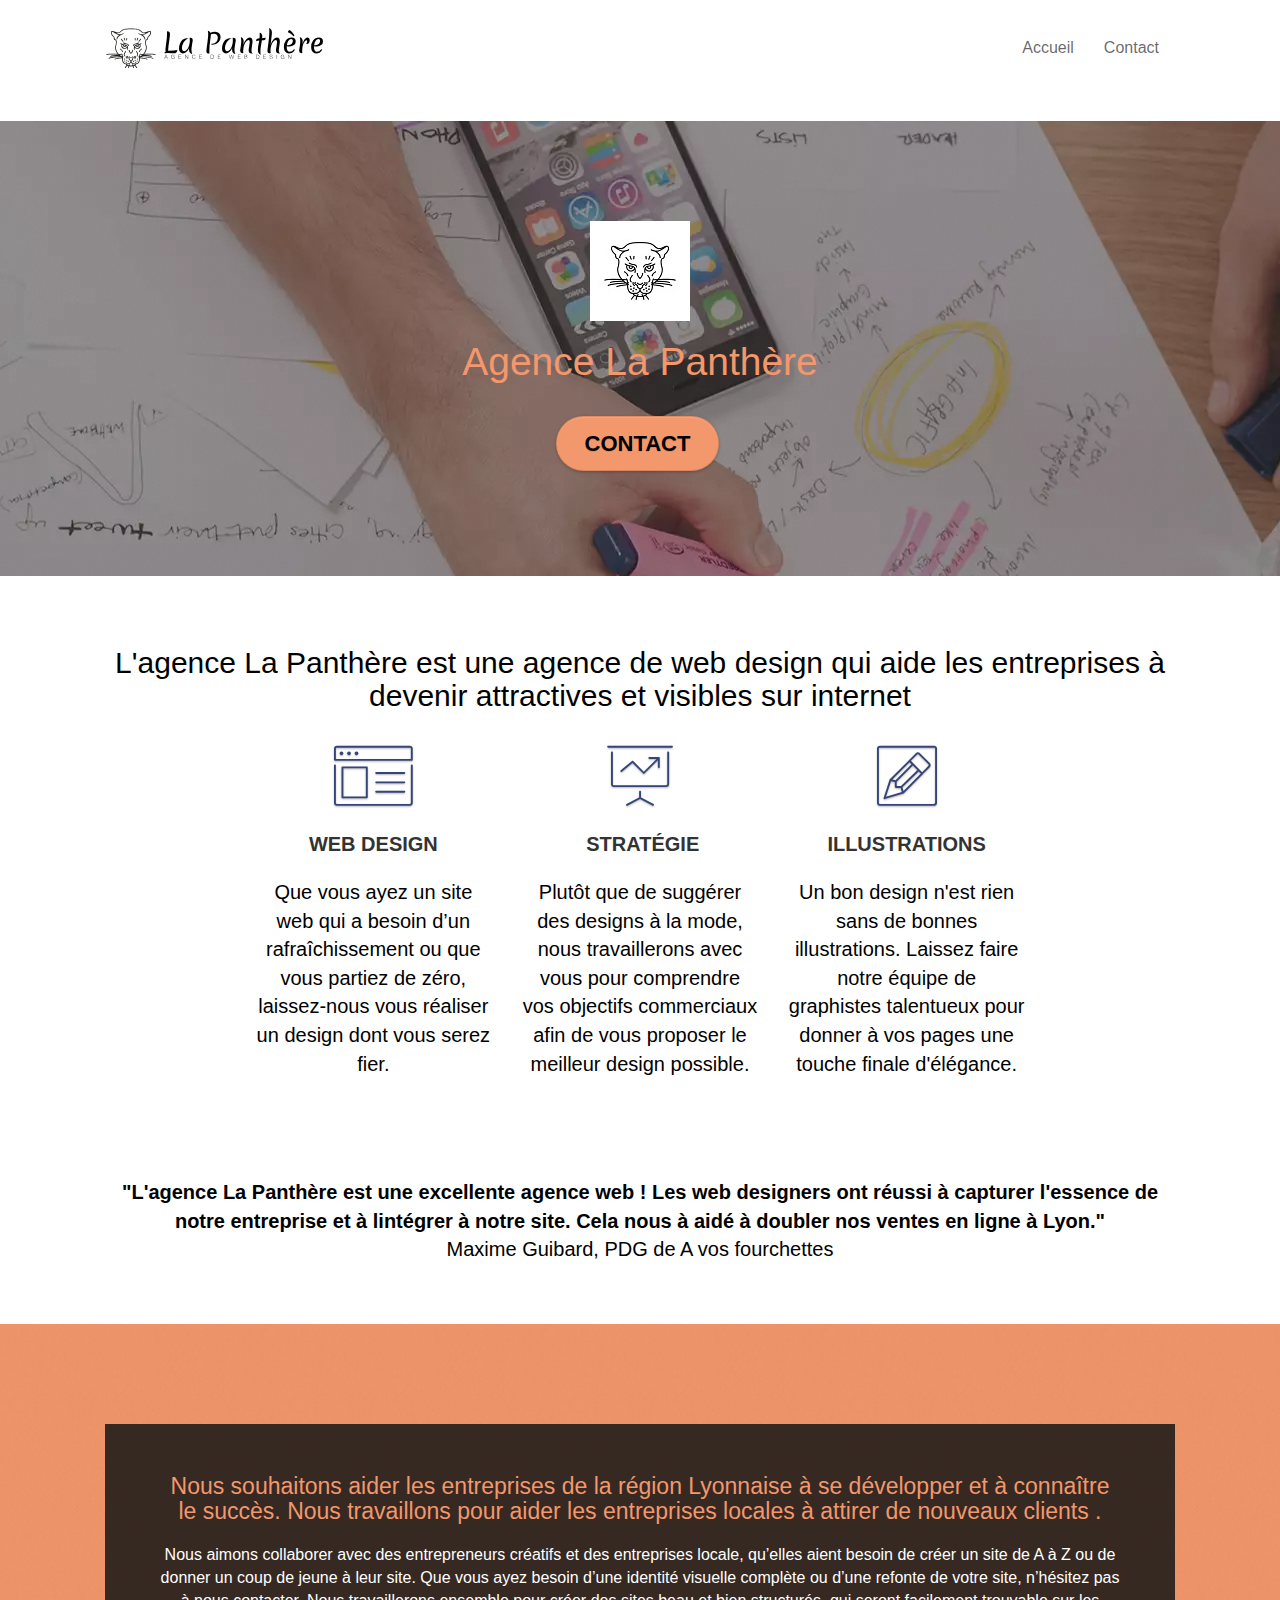
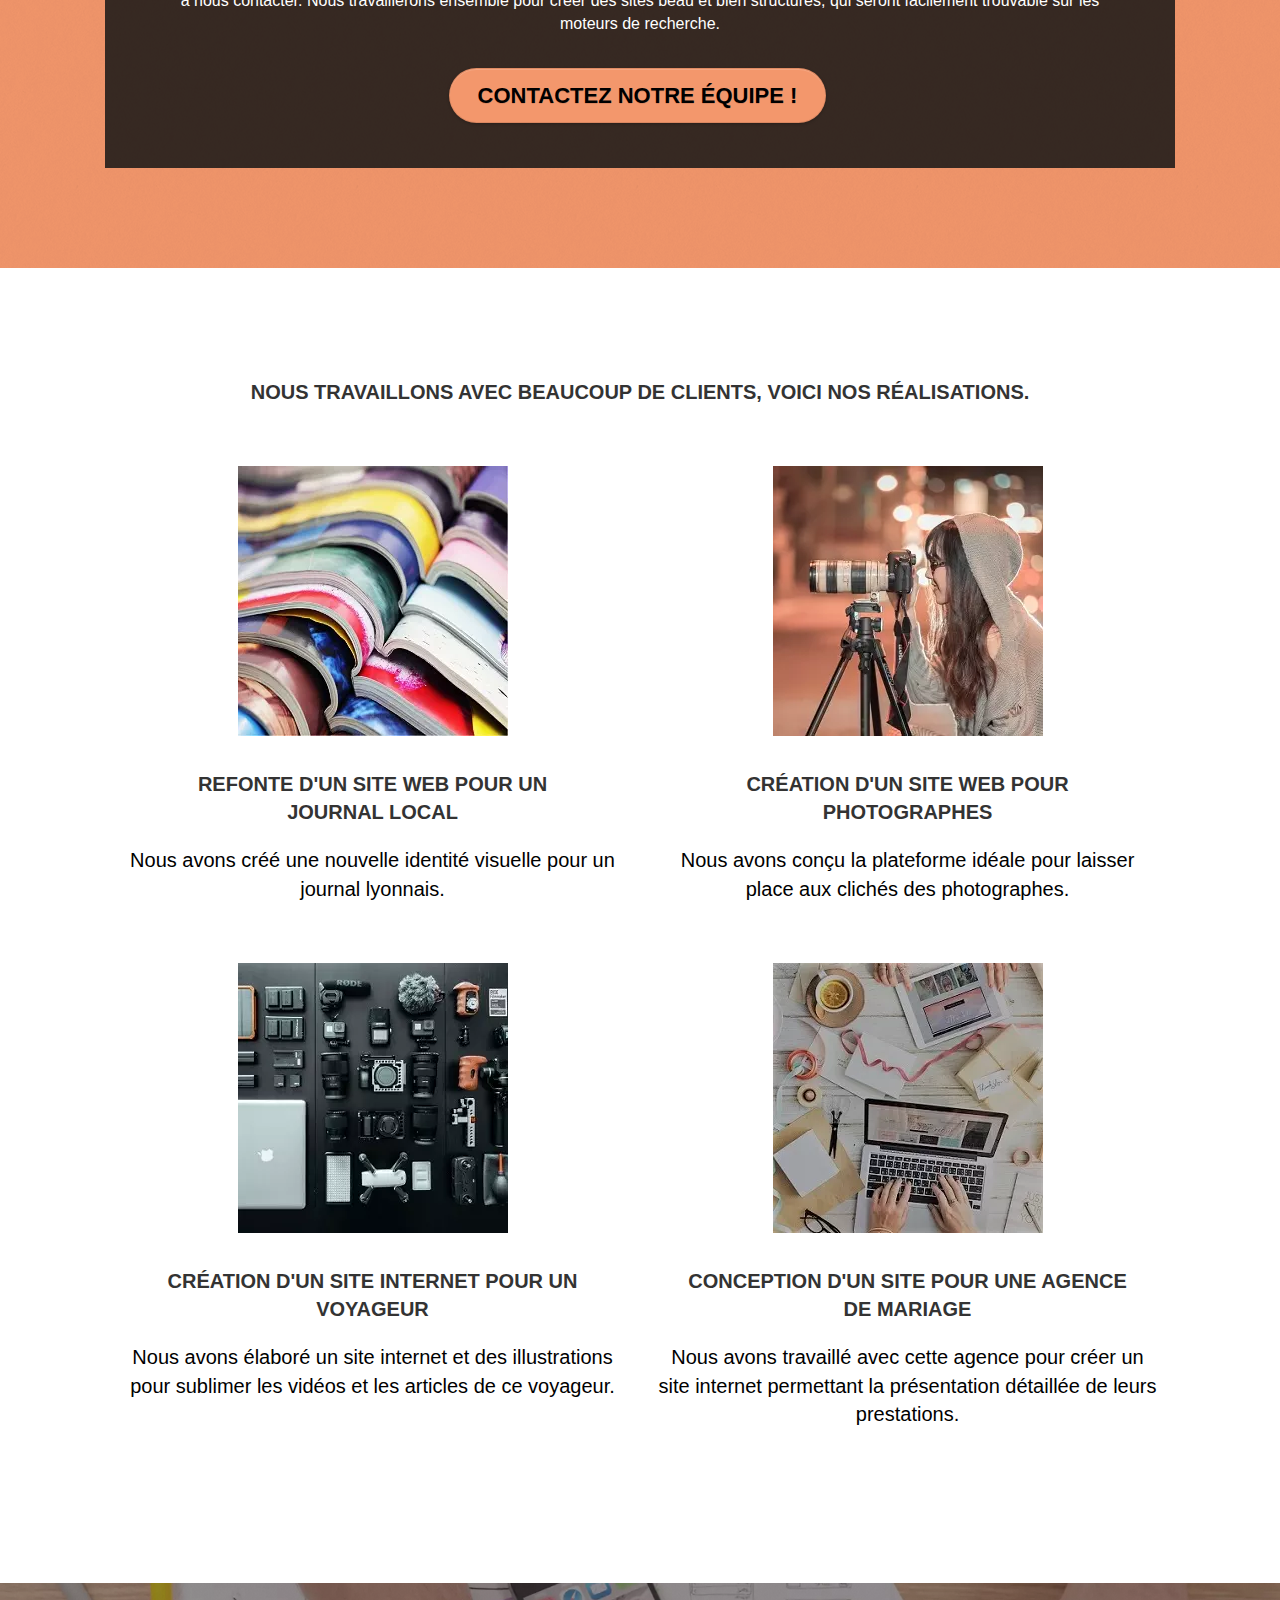
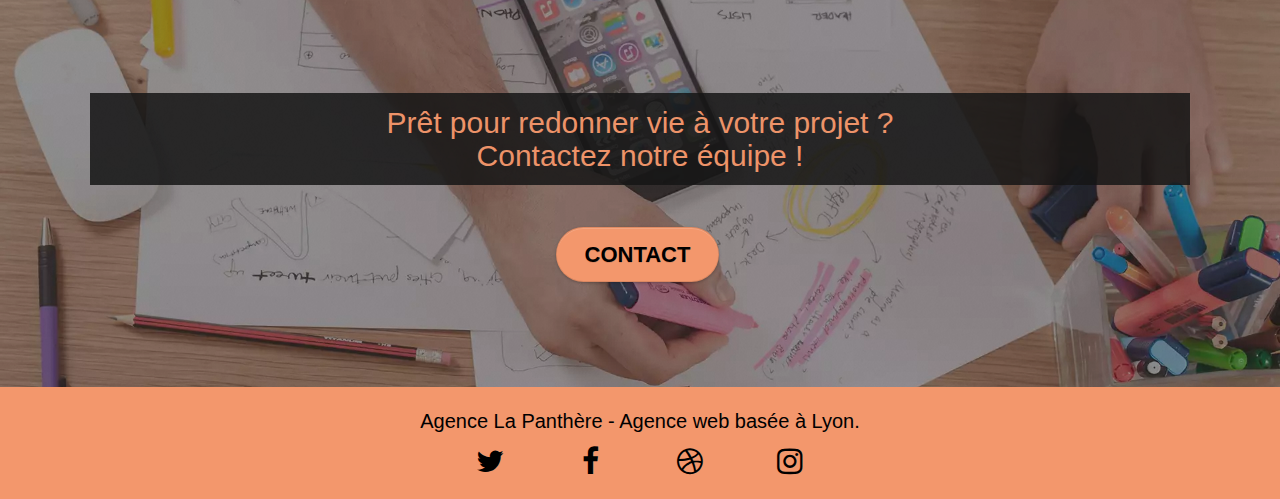
==== commit 4ab40397: "Fin" ====
--- a/index.html
+++ b/index.html
@@ -11,11 +11,11 @@
 	<link rel="stylesheet" type="text/css" href="./css/et-line.css">
 	
 
-	<script src="./js/jquery-2.1.0.js"></script>
-	<script src="./js/bootstrap.js"></script>
-	<script src="./js/blocs.js"></script>
-	<script src="./js/jquery.touchSwipe.js"></script>
-	<script src="./js/gmaps.js"></script>
+	<script src="./js/jquery-2.1.0-min.js"></script>
+	<script src="./js/bootstrap-min.js"></script>
+	<script src="./js/blocs-min.js"></script>
+	<script src="./js/jquery.touchSwipe-min.js"></script>
+	<script src="./js/gmaps-min.js"></script>
 	
     <title>La panthère - Agence Web à Lyon</title>
 	<meta name="description" content="Vous avez besoin d'une nouvelle identité visuelle pour votre site web ou votre entreprise, 
@@ -36,8 +36,7 @@
 			<div class="container bloc-sm">
 				<nav class="navbar row">
 					<div class="navbar-header">
-						<a class="navbar-brand" href="index.html"><img src="img/agence-la-panthere-monoch
-							rome.svg" alt="Logo de l'agence représantant une panthère" height="40" /></a>
+						<a class="navbar-brand" href="index.html"><img src="img/agence-la-panthere-monochrome.svg" alt="Logo de l'agence représantant une panthère" height="40" /></a>
 						<button id="nav-toggle" type="button" class="ui-navbar-toggle navbar-toggle" data-toggle="collapse" data-target=".navbar-1">
 							<span class="sr-only">Toggle navigation</span><span class="icon-bar"></span><span class="icon-bar"></span><span class="icon-bar"></span>
 						</button>
@@ -153,7 +152,7 @@
 				</div>
 				<div class="row tight-width-whitespace portfolio-row">
 					<div class="col-sm-6">
-						<a href="#" data-lightbox="img/1.jpg" data-gallery-id="gallery-1" data-caption="Refonte d'un site web pour un journal local" data-frame="snapshot-lb"><img src="img/Redimensionné/1r.webp" alt="image représenant des livres ouverts" class="img-responsive portfolio-thumb" /></a>
+						<a href="#" data-lightbox="img/Redimensionné/1r.webp" data-gallery-id="gallery-1" data-caption="Refonte d'un site web pour un journal local" data-frame="snapshot-lb"><img src="img/Redimensionné/1r.webp" alt="image représenant des livres ouverts" class="img-responsive portfolio-thumb" /></a>
 						<h3 class="mg-md text-center">
 							Refonte d'un site web pour un journal local
 						</h3>
@@ -162,7 +161,7 @@
 						</p>
 					</div>
 					<div class="col-sm-6">
-						<a href="#" data-lightbox="img/2.jpg" data-gallery-id="gallery-1" data-caption="Création d'un site web pour photographes" data-frame="snapshot-lb"><img src="img/Redimensionné/2r.webp" class="img-responsive portfolio-thumb" alt="image représentant une photographe dans l'exercice de ses fonctions" /></a>
+						<a href="#" data-lightbox="img/Redimensionné/2r.webp" data-gallery-id="gallery-1" data-caption="Création d'un site web pour photographes" data-frame="snapshot-lb"><img src="img/Redimensionné/2r.webp" class="img-responsive portfolio-thumb" alt="image représentant une photographe dans l'exercice de ses fonctions" /></a>
 						<h3 class="mg-md text-center">
 							Création d'un site web pour photographes
 						</h3>
@@ -173,7 +172,7 @@
 				</div>
 				<div class="row tight-width-whitespace portfolio-row">
 					<div class="col-sm-6">
-						<a href="#" data-lightbox="img/3.bmp" data-gallery-id="gallery-1" data-caption="Création d'un site internet pour un voyageur" data-frame="snapshot-lb"><img src="img/Redimensionné/3r.webp" class="img-responsive portfolio-thumb" alt="image représentant des appareils multimédia"/></a>
+						<a href="#" data-lightbox="img/Redimensionné/3r.webp" data-gallery-id="gallery-1" data-caption="Création d'un site internet pour un voyageur" data-frame="snapshot-lb"><img src="img/Redimensionné/3r.webp" class="img-responsive portfolio-thumb" alt="image représentant des appareils multimédia"/></a>
 						<h3 class="mg-md text-center">
 							Création d'un site internet pour un voyageur
 						</h3>
@@ -182,7 +181,7 @@
 						</p>
 					</div>
 					<div class="col-sm-6">
-						<a href="#" data-lightbox="img/4.bmp" data-gallery-id="gallery-1" data-caption="Conception d'un site pour une agence de mariage" data-frame="snapshot-lb"><img src="img/Redimensionné/4r.webp" class="img-responsive portfolio-thumb" alt="image représentant une personne en train de travailler sur son ordinateur" /></a>
+						<a href="#" data-lightbox="img/Redimensionné/4r.webp" data-gallery-id="gallery-1" data-caption="Conception d'un site pour une agence de mariage" data-frame="snapshot-lb"><img src="img/Redimensionné/4r.webp" class="img-responsive portfolio-thumb" alt="image représentant une personne en train de travailler sur son ordinateur" /></a>
 						<h3 class="mg-md text-center">
 							Conception d'un site pour une agence de mariage
 						</h3>
--- a/style.css
+++ b/style.css
@@ -145,7 +145,7 @@
 .d-bloc h5 a,
 .d-bloc h6 a,
 .d-bloc p a {
-    color: rgba(255, 255, 255, .6);
+    color: black
 }
 
 .d-bloc .a-btn:hover,
@@ -875,6 +875,7 @@
     border: transparent;
     width:60%;
     margin-left: 26%;
+    border-radius: 68px;
 }
 
 .btn-atomic-tangerine:hover {
@@ -904,7 +905,7 @@
 }
 
 .bg-dots-bg {
-    background-image: url("img/agence-la-panthere.jpg");
+    background-image: url("img/agence-la-panthere.webp");
 }
 
 .bg-lines-h2-bg {
@@ -912,11 +913,11 @@
 }
 
 .bg-banniere {
-    background-image: url("img/agence-la-panthere.jpg");
+    background-image: url("img/agence-la-panthere.webp");
 }
 
 .bg-presentation {
-    background-image: url("img/image-de-presentation.bmp");
+    background-image: url("img/image-de-presentation.webp");
 }
 
 .nav-bar {
@@ -1185,12 +1186,17 @@
     
     .cta-hero {
         font-size: 15px;
+        margin-left: 25%;
     }
 
     .tight-width-whitespace {
         font-size: 22px;
     }
-}
-
-
-
+
+    .black-background {
+        padding: 40px 0px 40px 0px;
+    }
+}
+
+
+
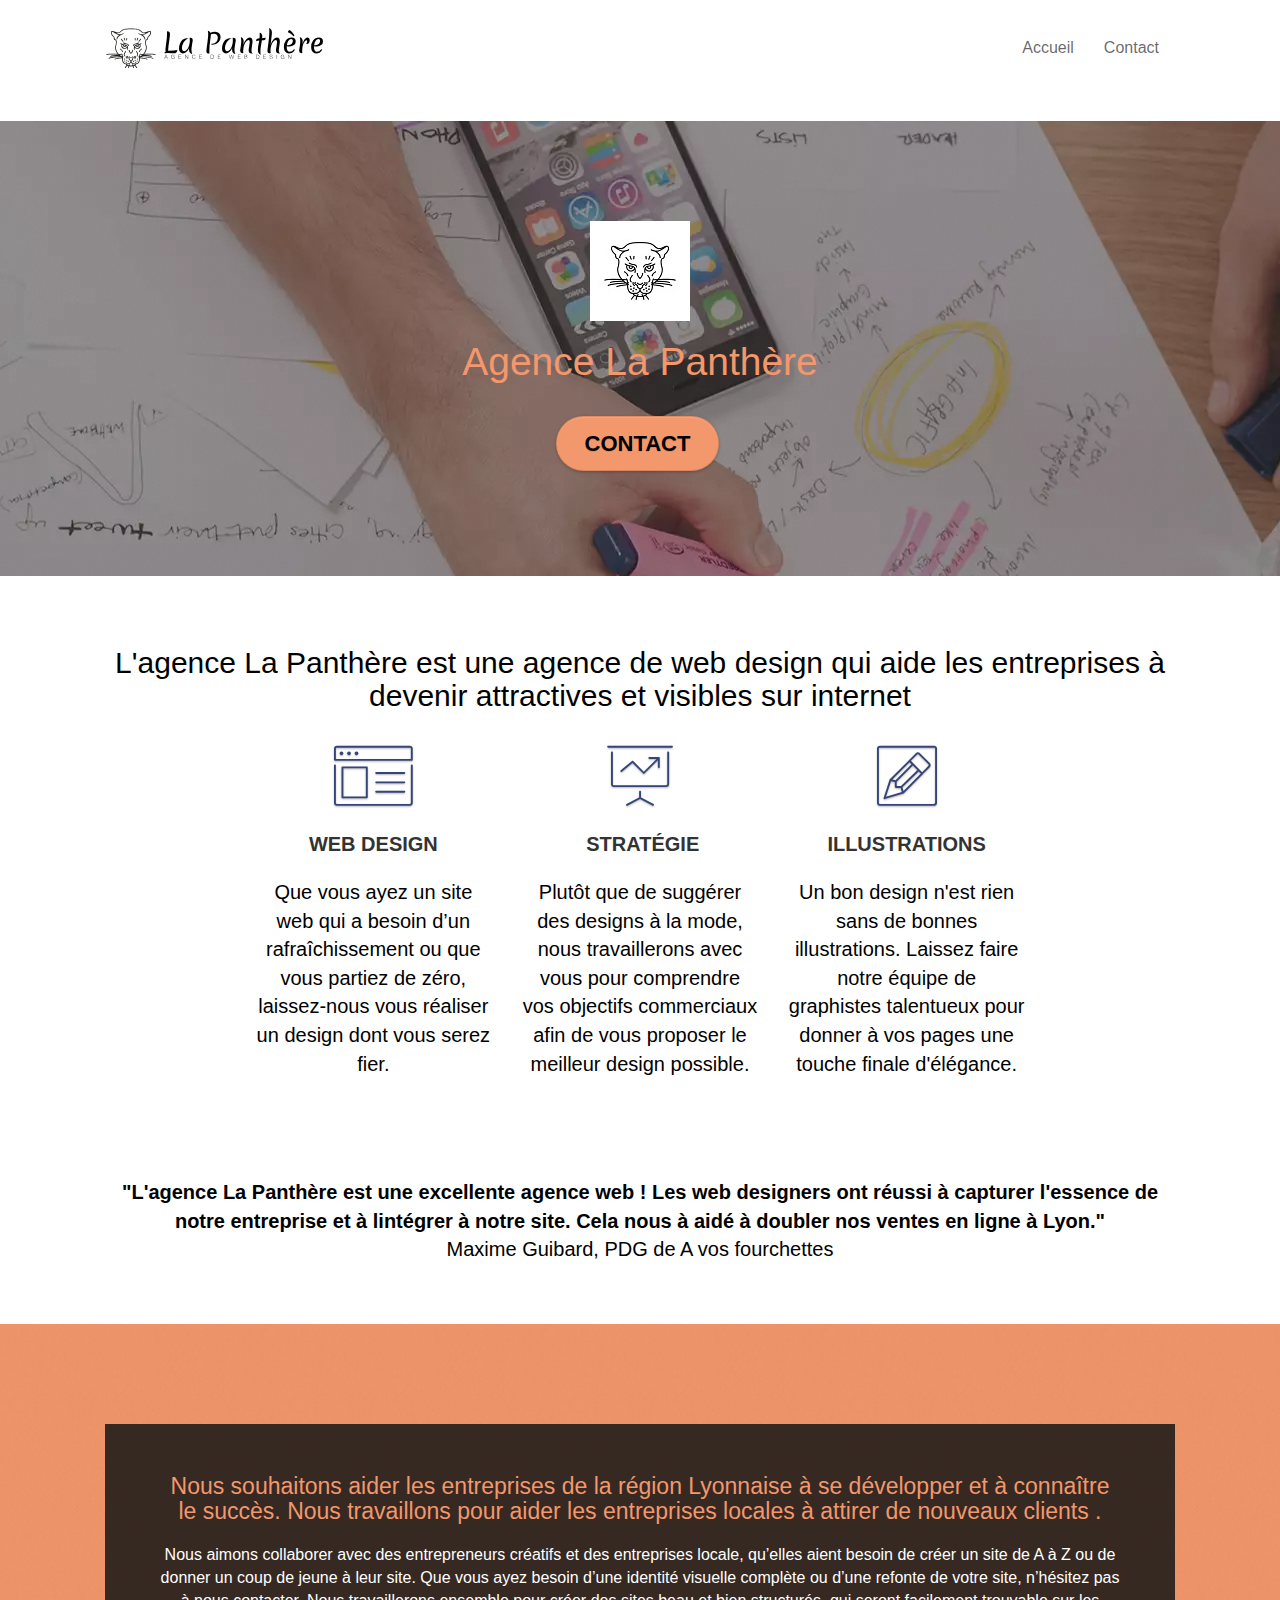
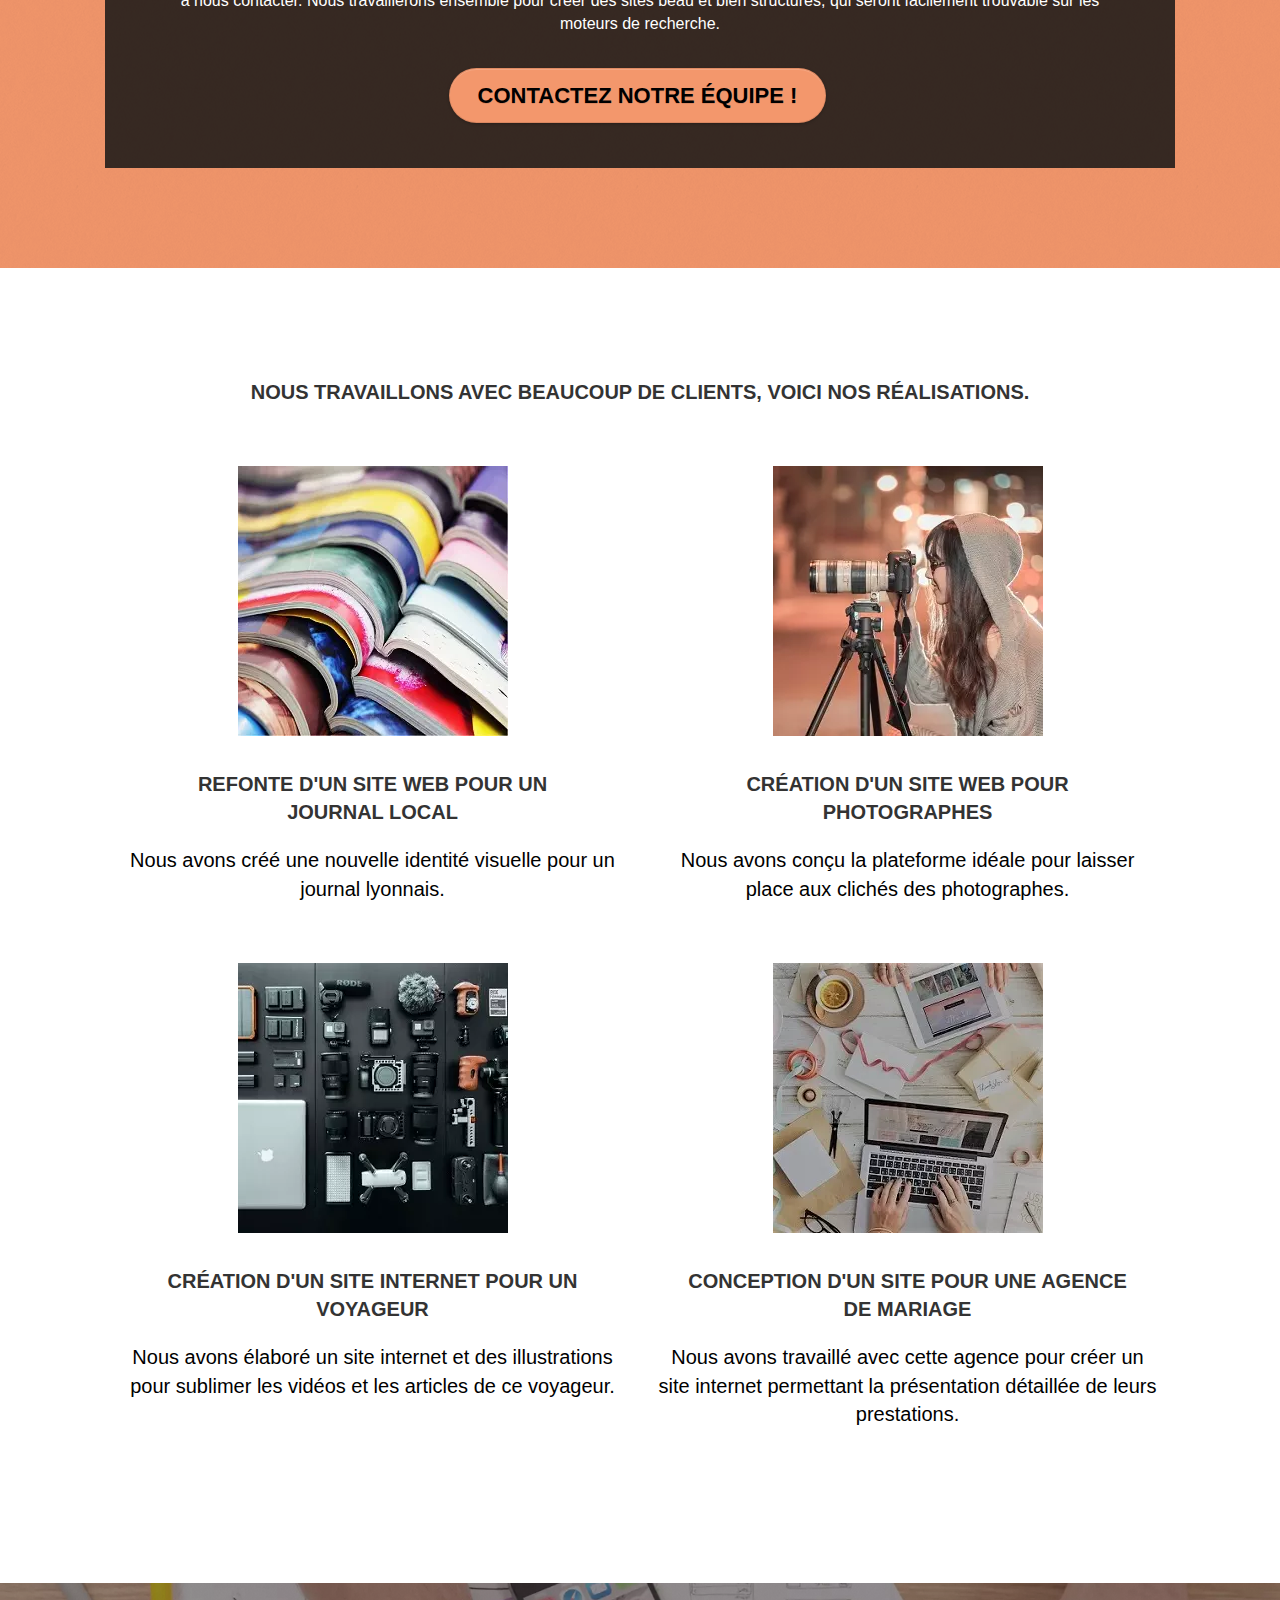
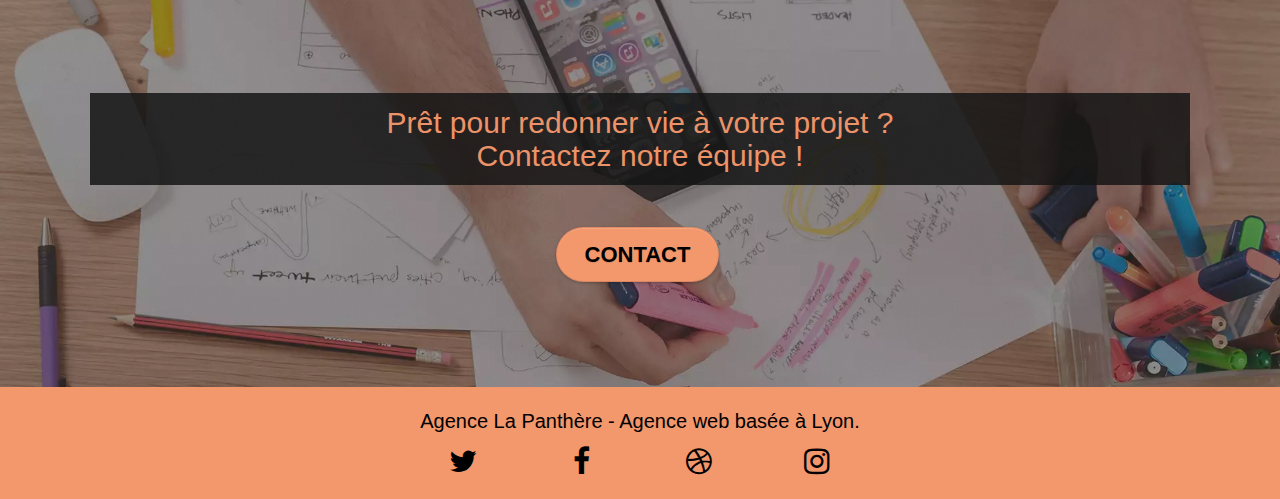
==== commit 58e964cb: "fin" ====
--- a/index.html
+++ b/index.html
@@ -217,12 +217,12 @@
 						<div class="row row-no-gutters social">
 							<div class="col-sm-3">
 								<div class="text-center">
-									<a class="social" href="https://twitter.com/"><span class="fa fa-twitter icon-md"></span><span class="sr-only">Twitter</span></a>
-								</div>
-							</div>
-							<div class="col-sm-3">
-								<div class="text-center">
-									<a class="social" href="https://www.facebook.com/"><span class="fa fa-facebook icon-md"></span><span class="sr-only">Facebook</span></a>
+									<a class="social" href="https://twitter.com/"><span class="fa fa-twitter icon-md"><span class="sr-only">Twitter</span></span></a>
+								</div>
+							</div>
+							<div class="col-sm-3">
+								<div class="text-center">
+									<a class="social" href="https://www.facebook.com/"><span class="fa fa-facebook icon-md"><span class="sr-only">Facebook</span></span></a>
 								</div>
 							</div>
 							<div class="col-sm-3">
--- a/style.css
+++ b/style.css
@@ -773,7 +773,7 @@
 }
 
 .social {
-    max-width: 400px;
+    max-width: 472px;
     margin: auto auto auto auto;
 }
 
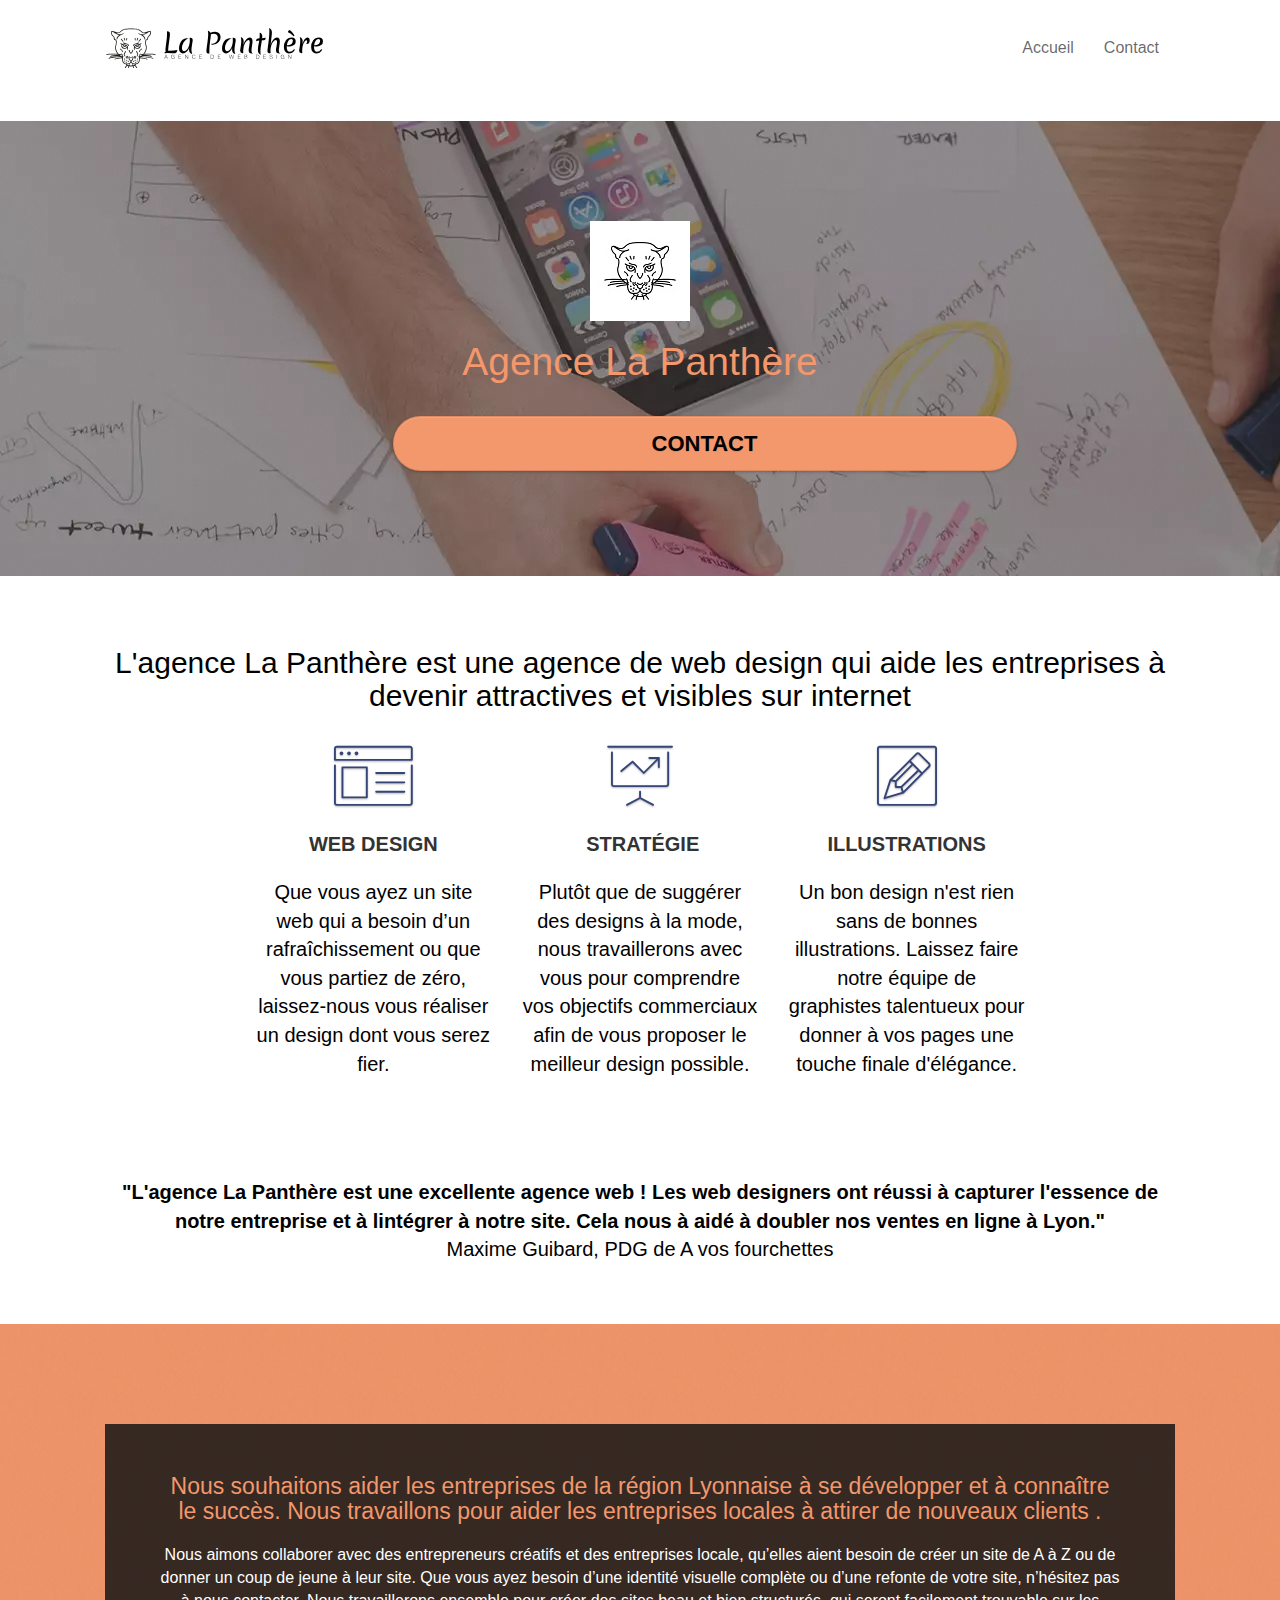
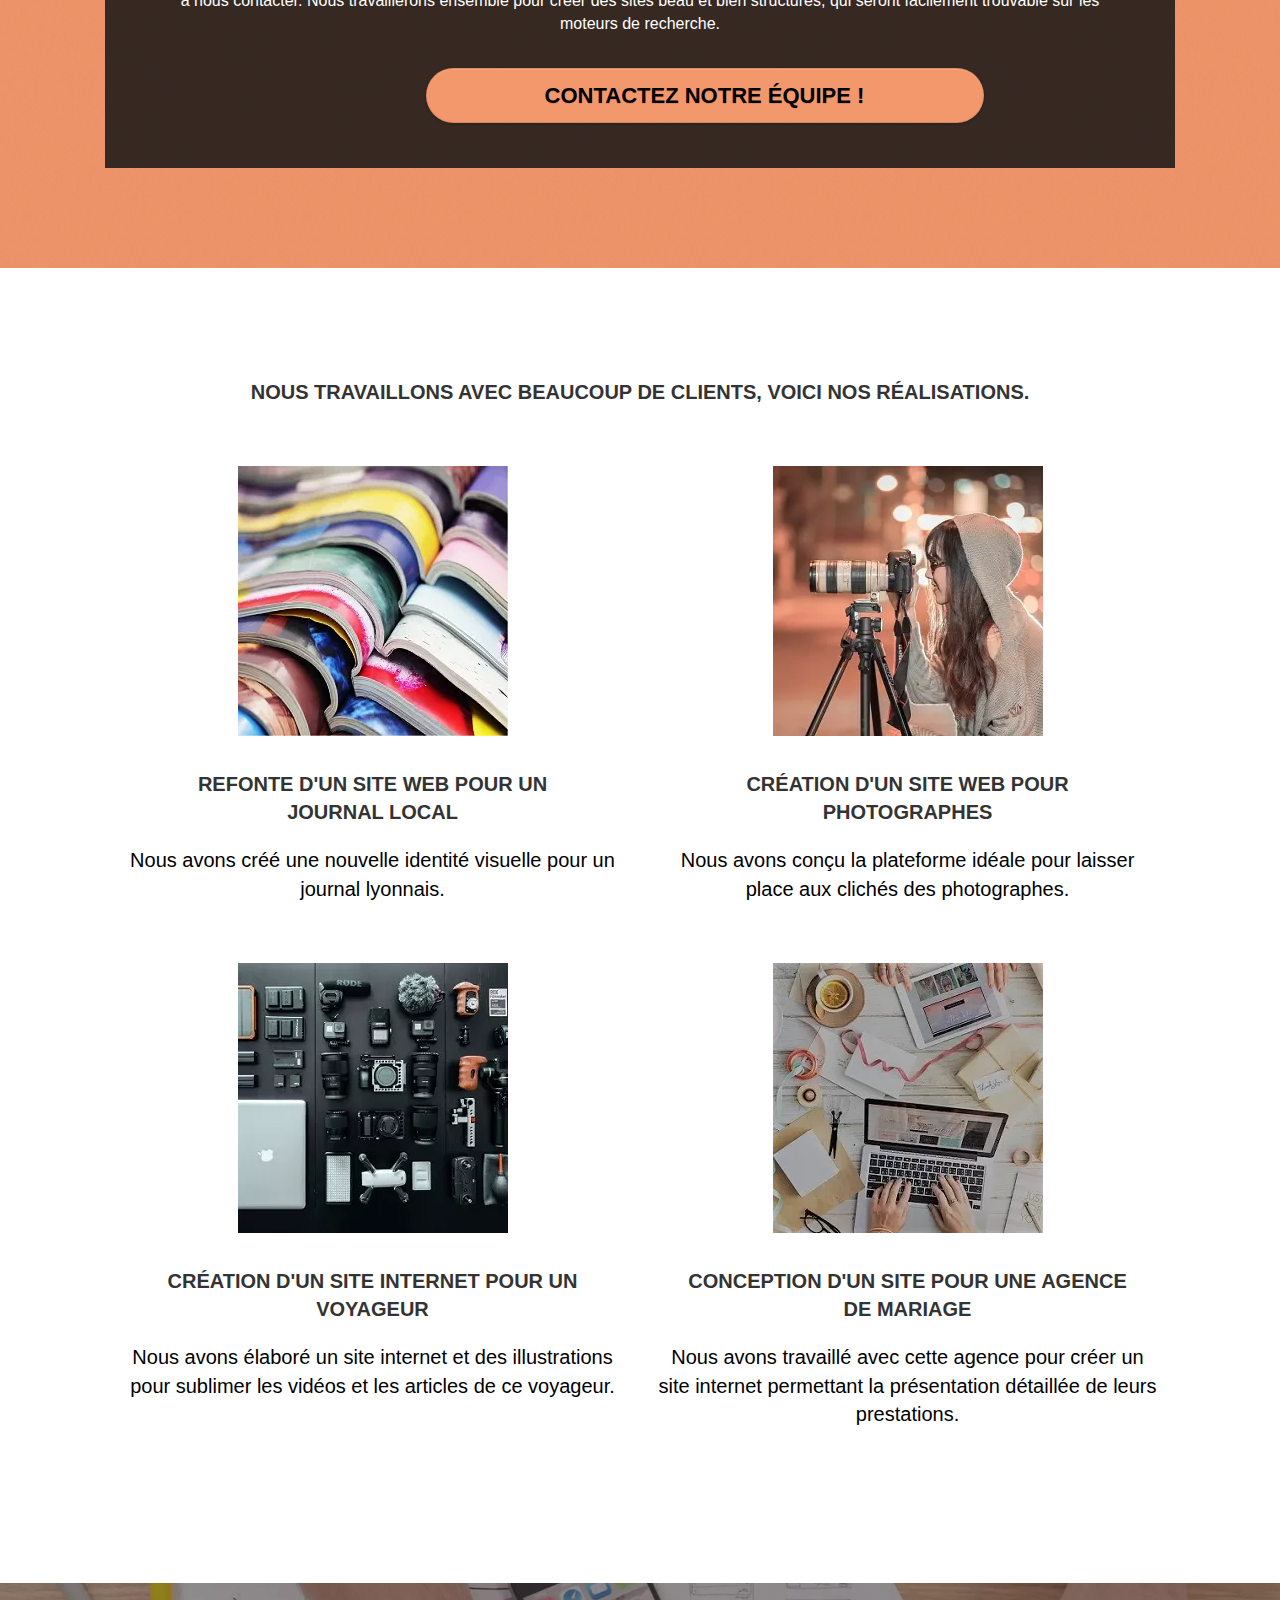
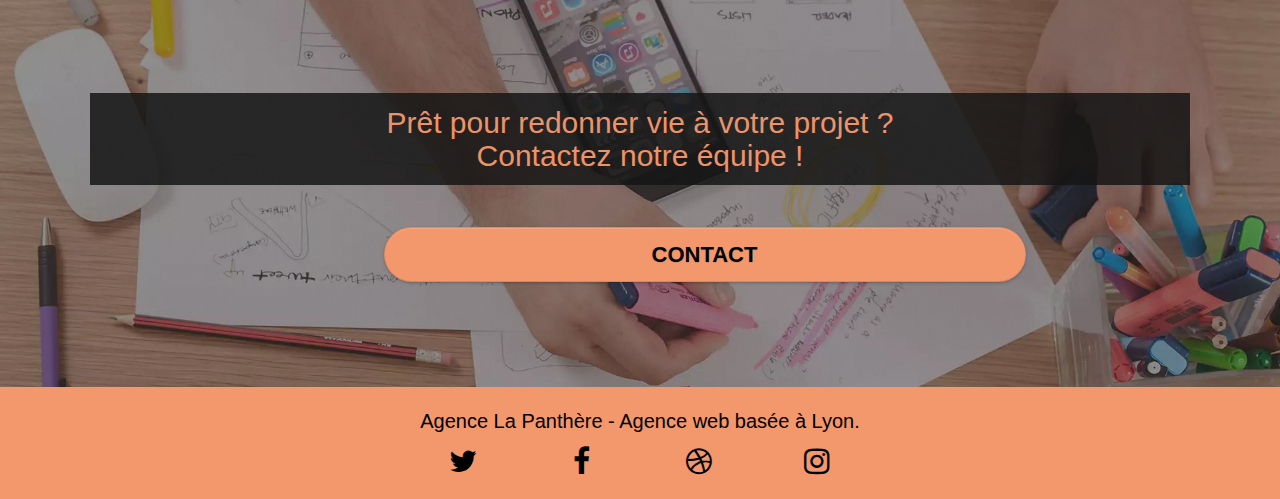
==== commit 223b0b7a: "Fin" ====
--- a/index.html
+++ b/index.html
@@ -152,7 +152,7 @@
 				</div>
 				<div class="row tight-width-whitespace portfolio-row">
 					<div class="col-sm-6">
-						<a href="#" data-lightbox="img/Redimensionné/1r.webp" data-gallery-id="gallery-1" data-caption="Refonte d'un site web pour un journal local" data-frame="snapshot-lb"><img src="img/Redimensionné/1r.webp" alt="image représenant des livres ouverts" class="img-responsive portfolio-thumb" /></a>
+						<a href="#" data-lightbox="img/Redimensionné/1r.webp" data-gallery-id="gallery-1" data-caption="Refonte d'un site web pour un journal local" data-frame="snapshot-lb"><img src="img/Redimensionné/1r.webp" alt="Création de site web pour un journal" class="img-responsive portfolio-thumb" /></a>
 						<h3 class="mg-md text-center">
 							Refonte d'un site web pour un journal local
 						</h3>
@@ -161,7 +161,7 @@
 						</p>
 					</div>
 					<div class="col-sm-6">
-						<a href="#" data-lightbox="img/Redimensionné/2r.webp" data-gallery-id="gallery-1" data-caption="Création d'un site web pour photographes" data-frame="snapshot-lb"><img src="img/Redimensionné/2r.webp" class="img-responsive portfolio-thumb" alt="image représentant une photographe dans l'exercice de ses fonctions" /></a>
+						<a href="#" data-lightbox="img/Redimensionné/2r.webp" data-gallery-id="gallery-1" data-caption="Création d'un site web pour photographes" data-frame="snapshot-lb"><img src="img/Redimensionné/2r.webp" class="img-responsive portfolio-thumb" alt="Création de portfolio pour photographes" /></a>
 						<h3 class="mg-md text-center">
 							Création d'un site web pour photographes
 						</h3>
@@ -172,7 +172,7 @@
 				</div>
 				<div class="row tight-width-whitespace portfolio-row">
 					<div class="col-sm-6">
-						<a href="#" data-lightbox="img/Redimensionné/3r.webp" data-gallery-id="gallery-1" data-caption="Création d'un site internet pour un voyageur" data-frame="snapshot-lb"><img src="img/Redimensionné/3r.webp" class="img-responsive portfolio-thumb" alt="image représentant des appareils multimédia"/></a>
+						<a href="#" data-lightbox="img/Redimensionné/3r.webp" data-gallery-id="gallery-1" data-caption="Création d'un site internet pour un voyageur" data-frame="snapshot-lb"><img src="img/Redimensionné/3r.webp" class="img-responsive portfolio-thumb" alt="Création de site web internet pour voyageur"/></a>
 						<h3 class="mg-md text-center">
 							Création d'un site internet pour un voyageur
 						</h3>
@@ -181,7 +181,7 @@
 						</p>
 					</div>
 					<div class="col-sm-6">
-						<a href="#" data-lightbox="img/Redimensionné/4r.webp" data-gallery-id="gallery-1" data-caption="Conception d'un site pour une agence de mariage" data-frame="snapshot-lb"><img src="img/Redimensionné/4r.webp" class="img-responsive portfolio-thumb" alt="image représentant une personne en train de travailler sur son ordinateur" /></a>
+						<a href="#" data-lightbox="img/Redimensionné/4r.webp" data-gallery-id="gallery-1" data-caption="Conception d'un site pour une agence de mariage" data-frame="snapshot-lb"><img src="img/Redimensionné/4r.webp" class="img-responsive portfolio-thumb" alt="Création de site pour une agence de mariage" /></a>
 						<h3 class="mg-md text-center">
 							Conception d'un site pour une agence de mariage
 						</h3>
--- a/style.css
+++ b/style.css
@@ -867,6 +867,9 @@
 
 .btn-atomic-tangerine {
     background: #F3976C;
+    margin-left: 134px;
+    background: #F3976C;
+    width: 60%;
     
 }
 
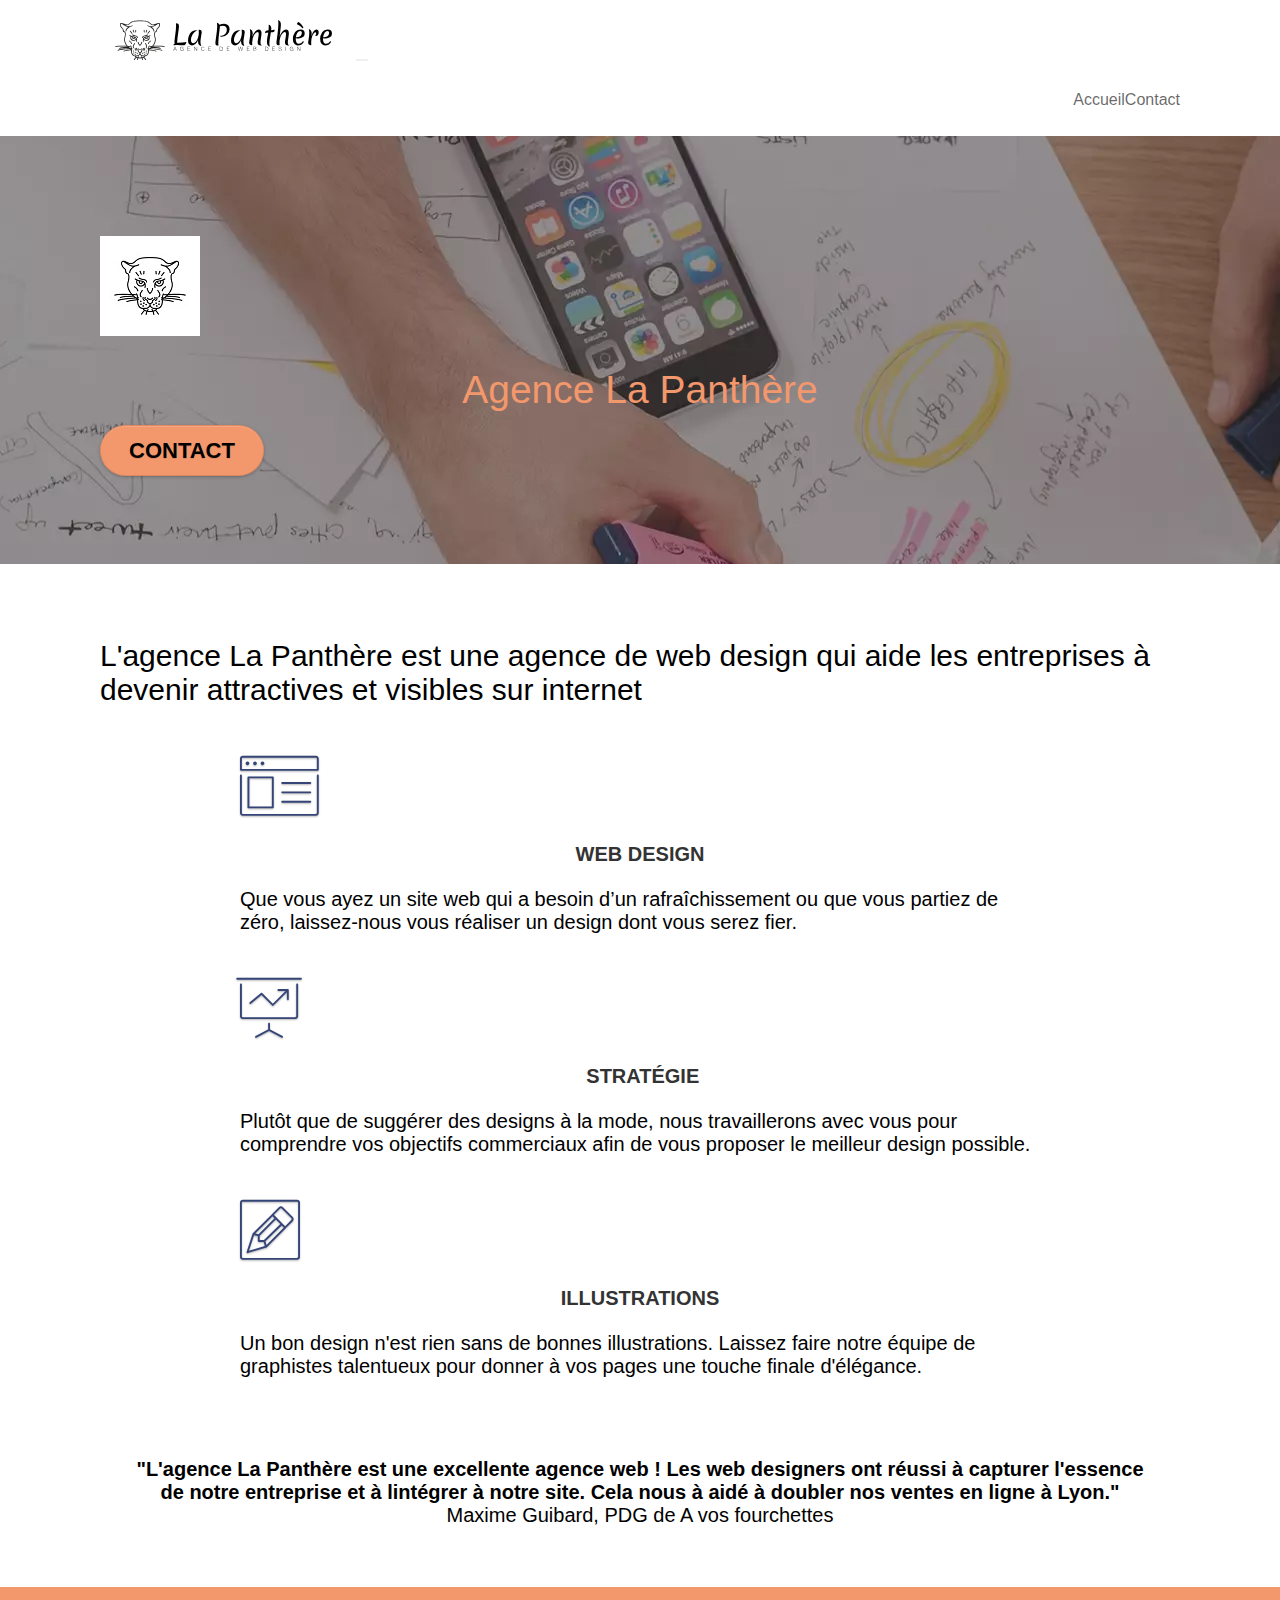
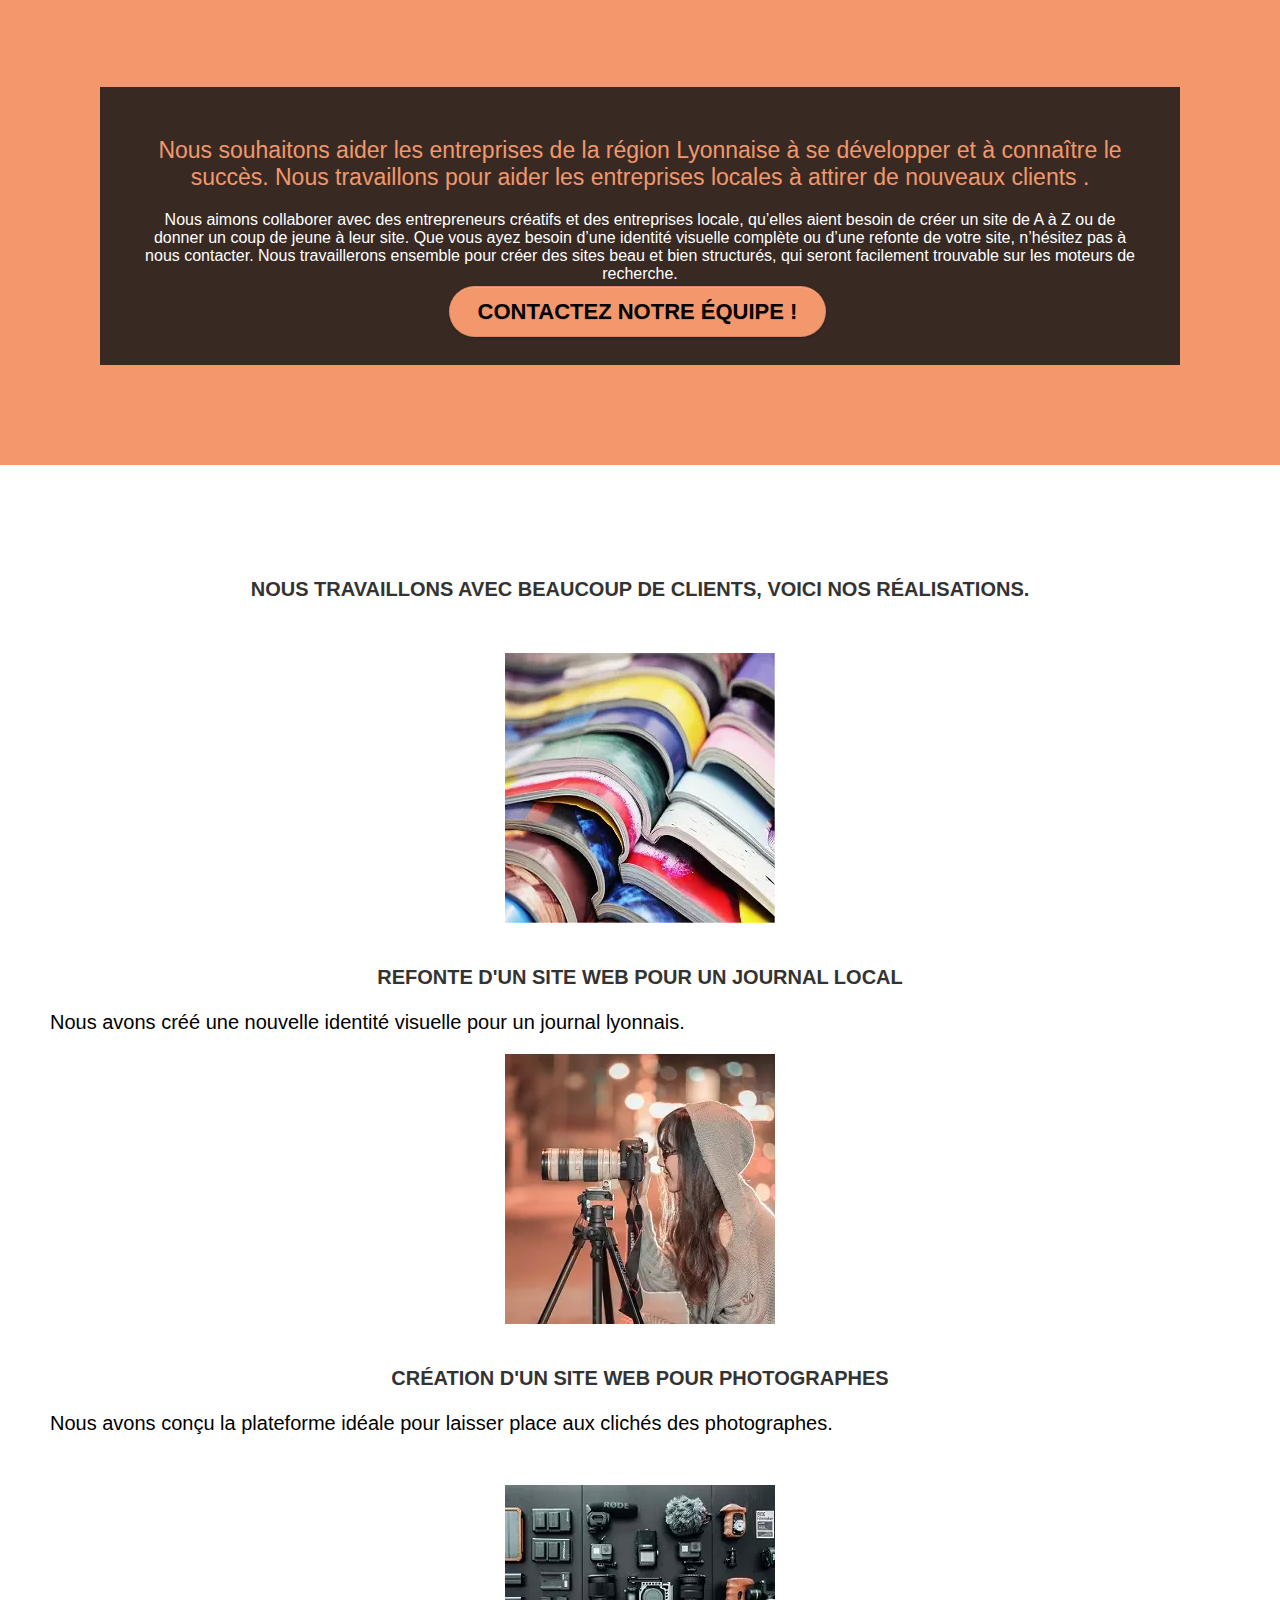
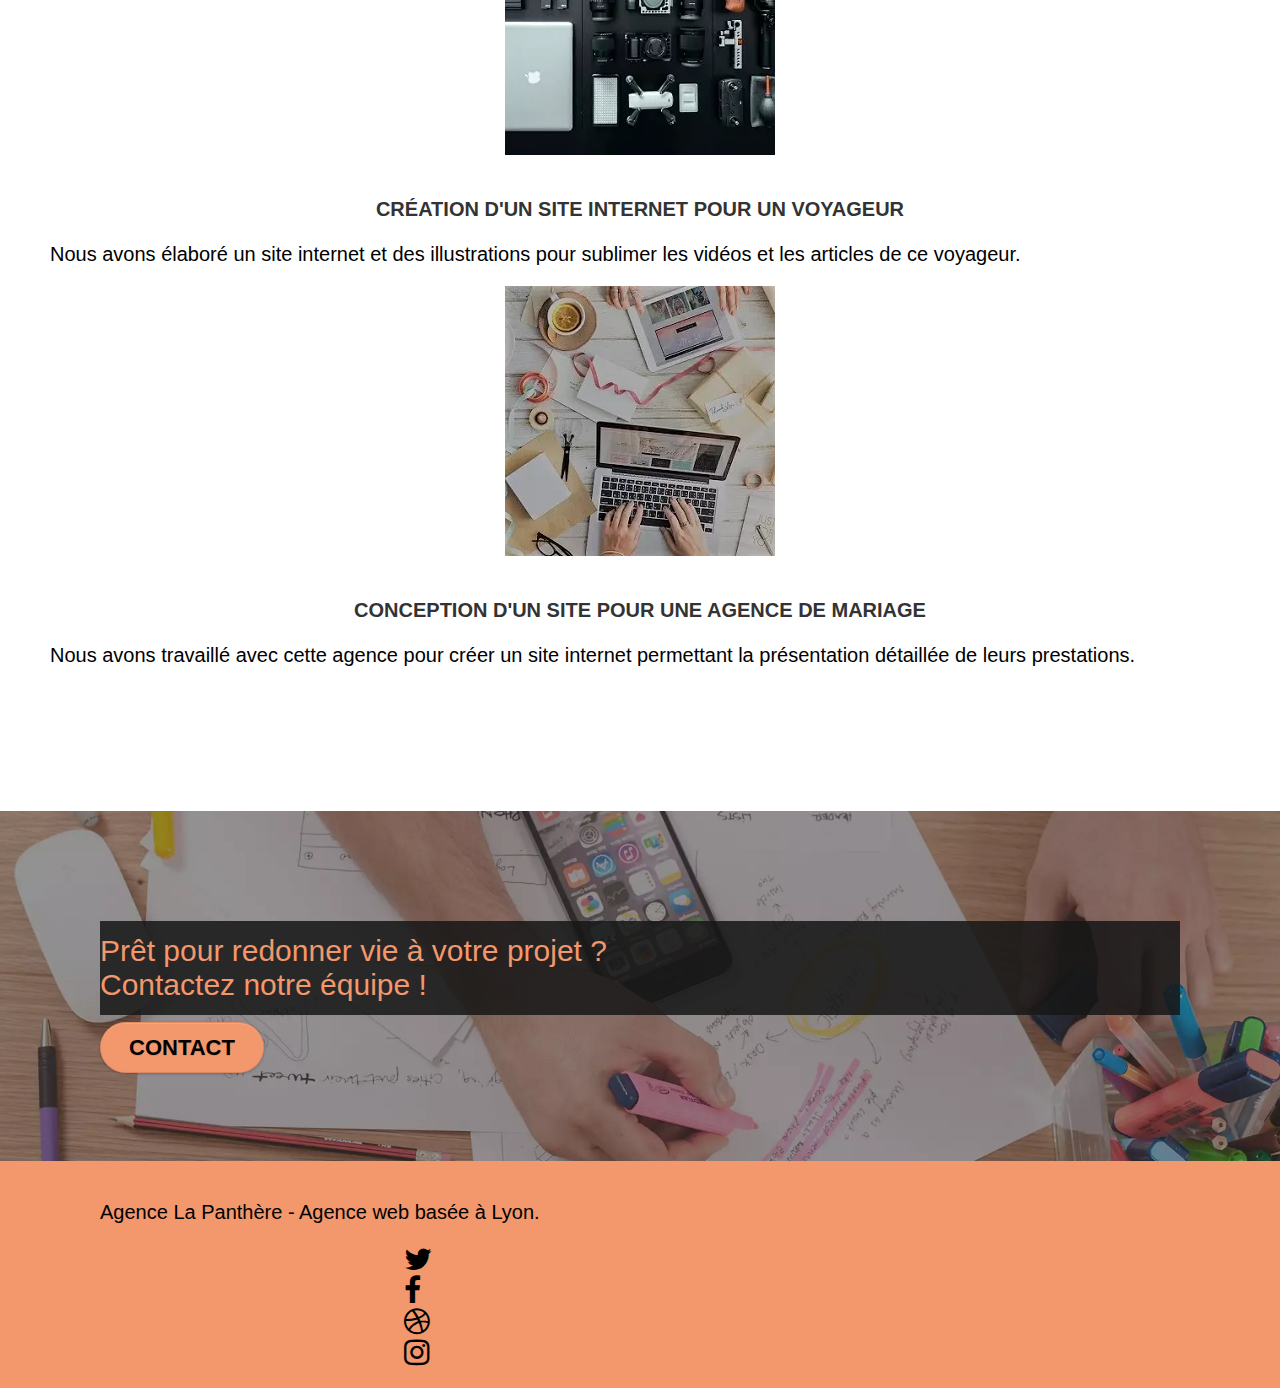
==== commit 34a4d5cd: "Fin" ====
--- a/index.html
+++ b/index.html
@@ -17,6 +17,7 @@
 	<script src="./js/jquery.touchSwipe-min.js"></script>
 	<script src="./js/gmaps-min.js"></script>
 	
+	
     <title>La panthère - Agence Web à Lyon</title>
 	<meta name="description" content="Vous avez besoin d'une nouvelle identité visuelle pour votre site web ou votre entreprise, 
 	laissez l'agence web design la panthère s'occuper de tout !">
@@ -24,7 +25,7 @@
 
     
 <!-- Analytics -->
-<meta name="google-site-verification:" google43a273ecb09d94db.html>
+	<meta name="google-site-verification:" google43a273ecb09d94db.html>
 <!-- Analytics END -->
     
 </head>
--- a/style.css
+++ b/style.css
@@ -867,9 +867,7 @@
 
 .btn-atomic-tangerine {
     background: #F3976C;
-    margin-left: 134px;
-    background: #F3976C;
-    width: 60%;
+  
     
 }
 
@@ -1157,9 +1155,10 @@
 
     .social {
         max-width: 400px;
-        margin: 10px;
         display: flex;
         justify-content: space-around;
+        margin-top: 10px;  
+        margin-bottom: 10px;
     }
     
     .row1 {
@@ -1189,7 +1188,7 @@
     
     .cta-hero {
         font-size: 15px;
-        margin-left: 25%;
+        
     }
 
     .tight-width-whitespace {
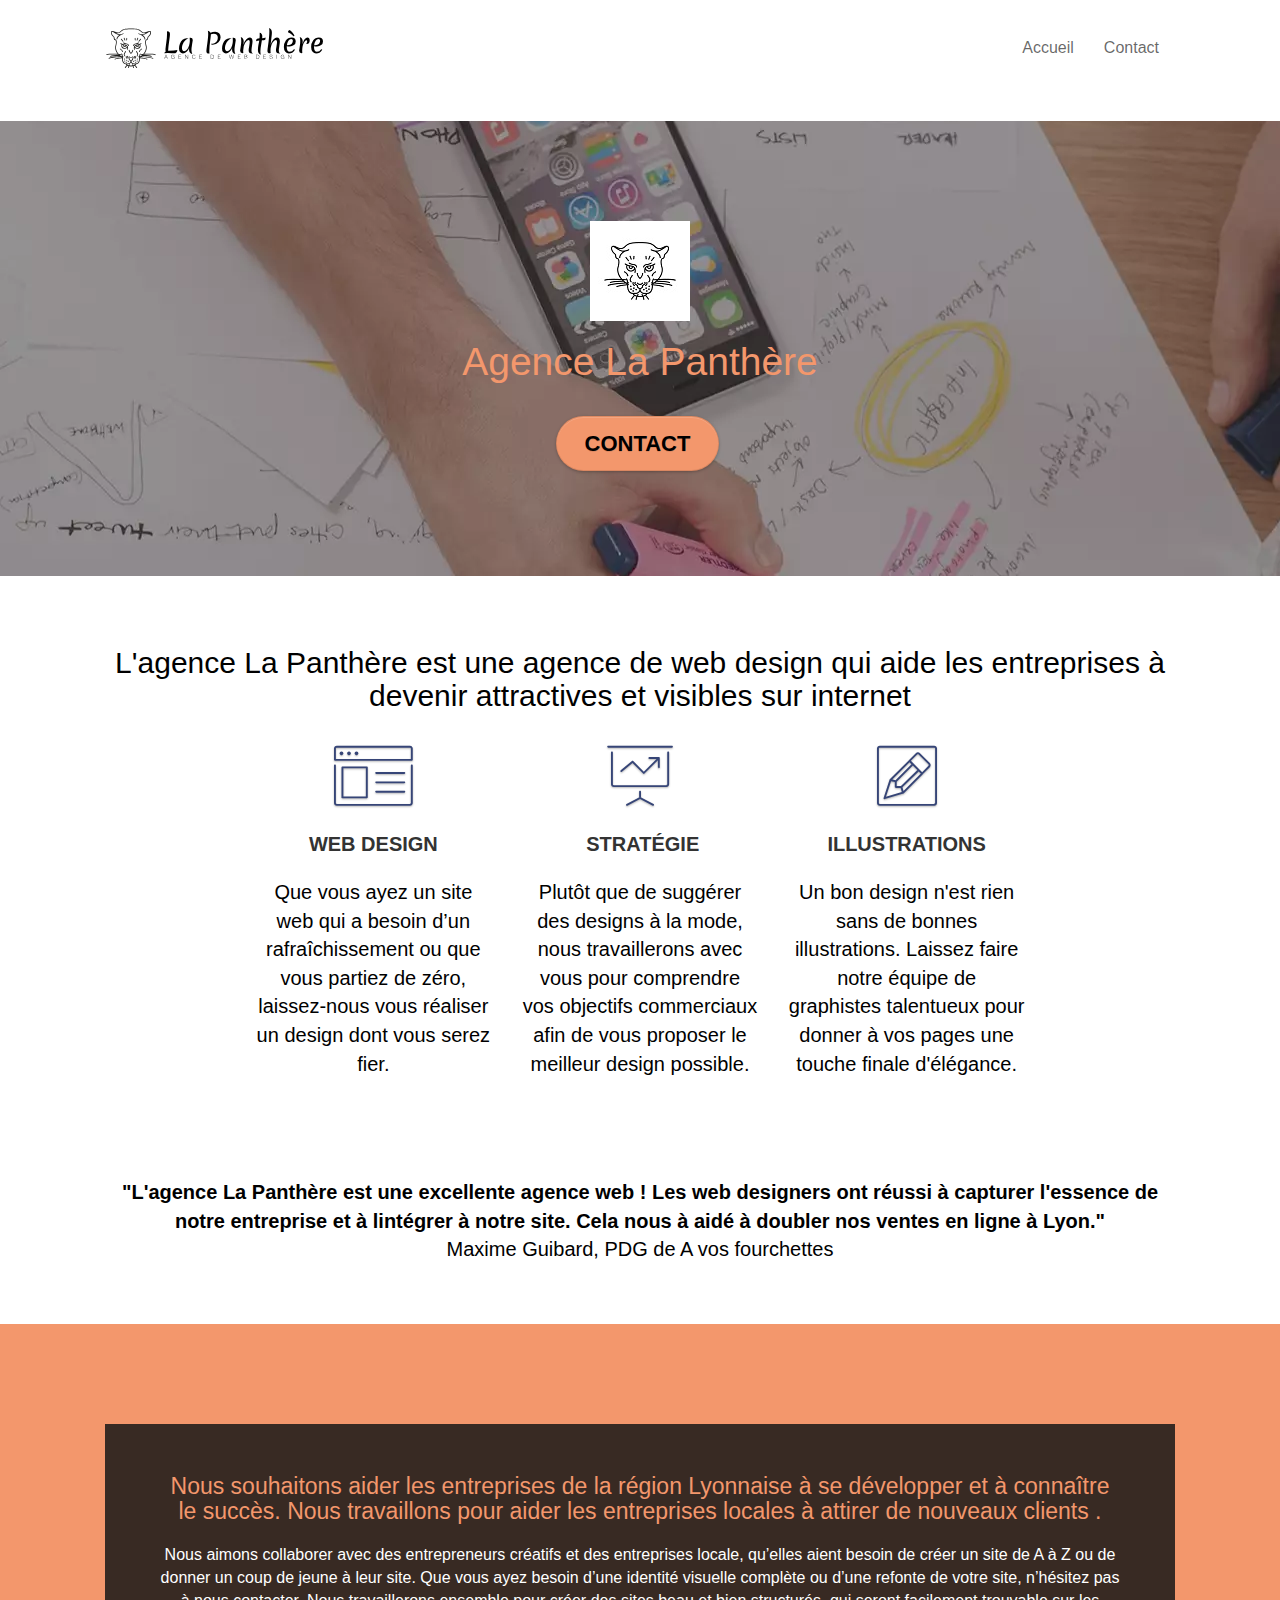
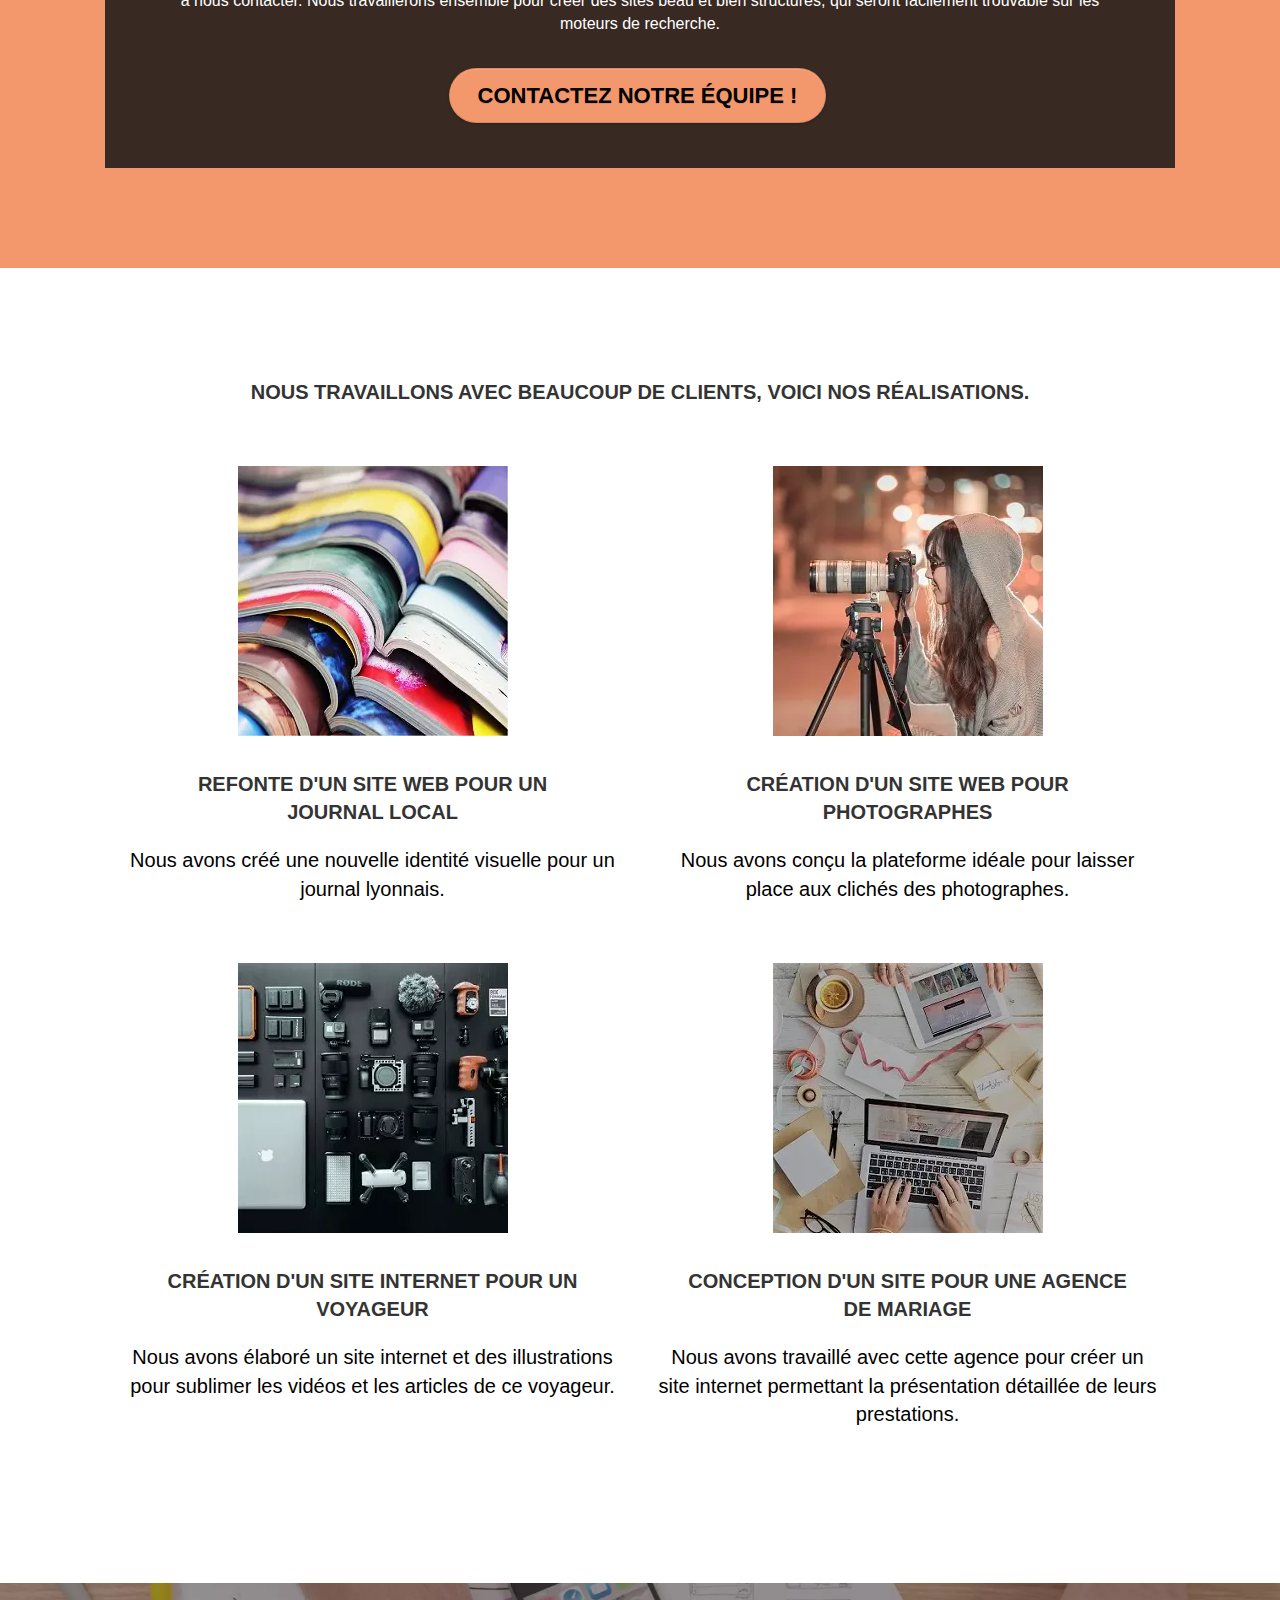
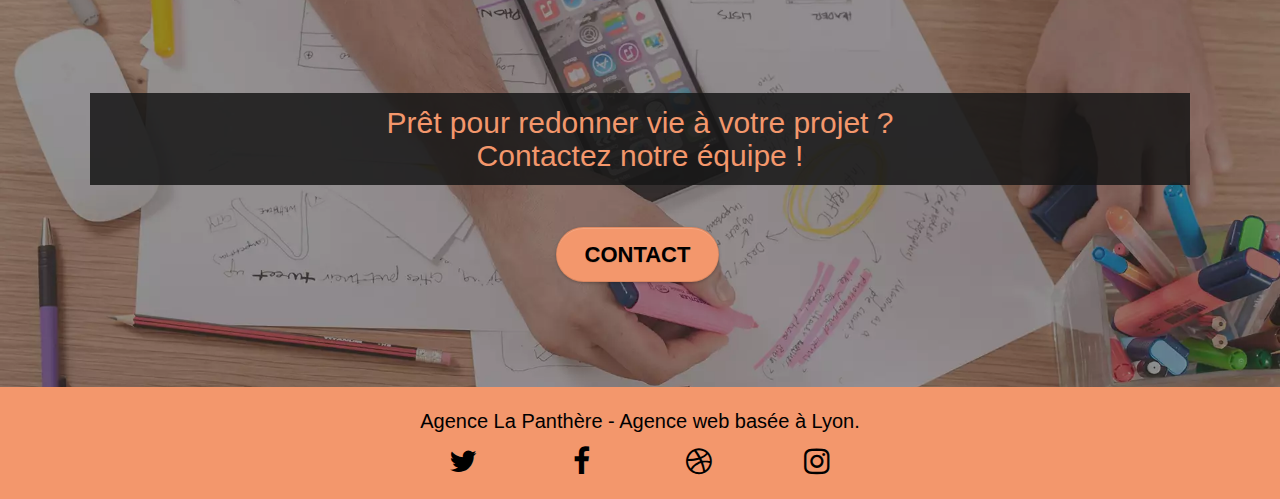
==== commit 7f432809: "Fin" ====
--- a/index.html
+++ b/index.html
@@ -17,7 +17,6 @@
 	<script src="./js/jquery.touchSwipe-min.js"></script>
 	<script src="./js/gmaps-min.js"></script>
 	
-	
     <title>La panthère - Agence Web à Lyon</title>
 	<meta name="description" content="Vous avez besoin d'une nouvelle identité visuelle pour votre site web ou votre entreprise, 
 	laissez l'agence web design la panthère s'occuper de tout !">
@@ -25,7 +24,7 @@
 
     
 <!-- Analytics -->
-	<meta name="google-site-verification:" google43a273ecb09d94db.html>
+<meta name="google-site-verification:" google43a273ecb09d94db.html>
 <!-- Analytics END -->
     
 </head>
